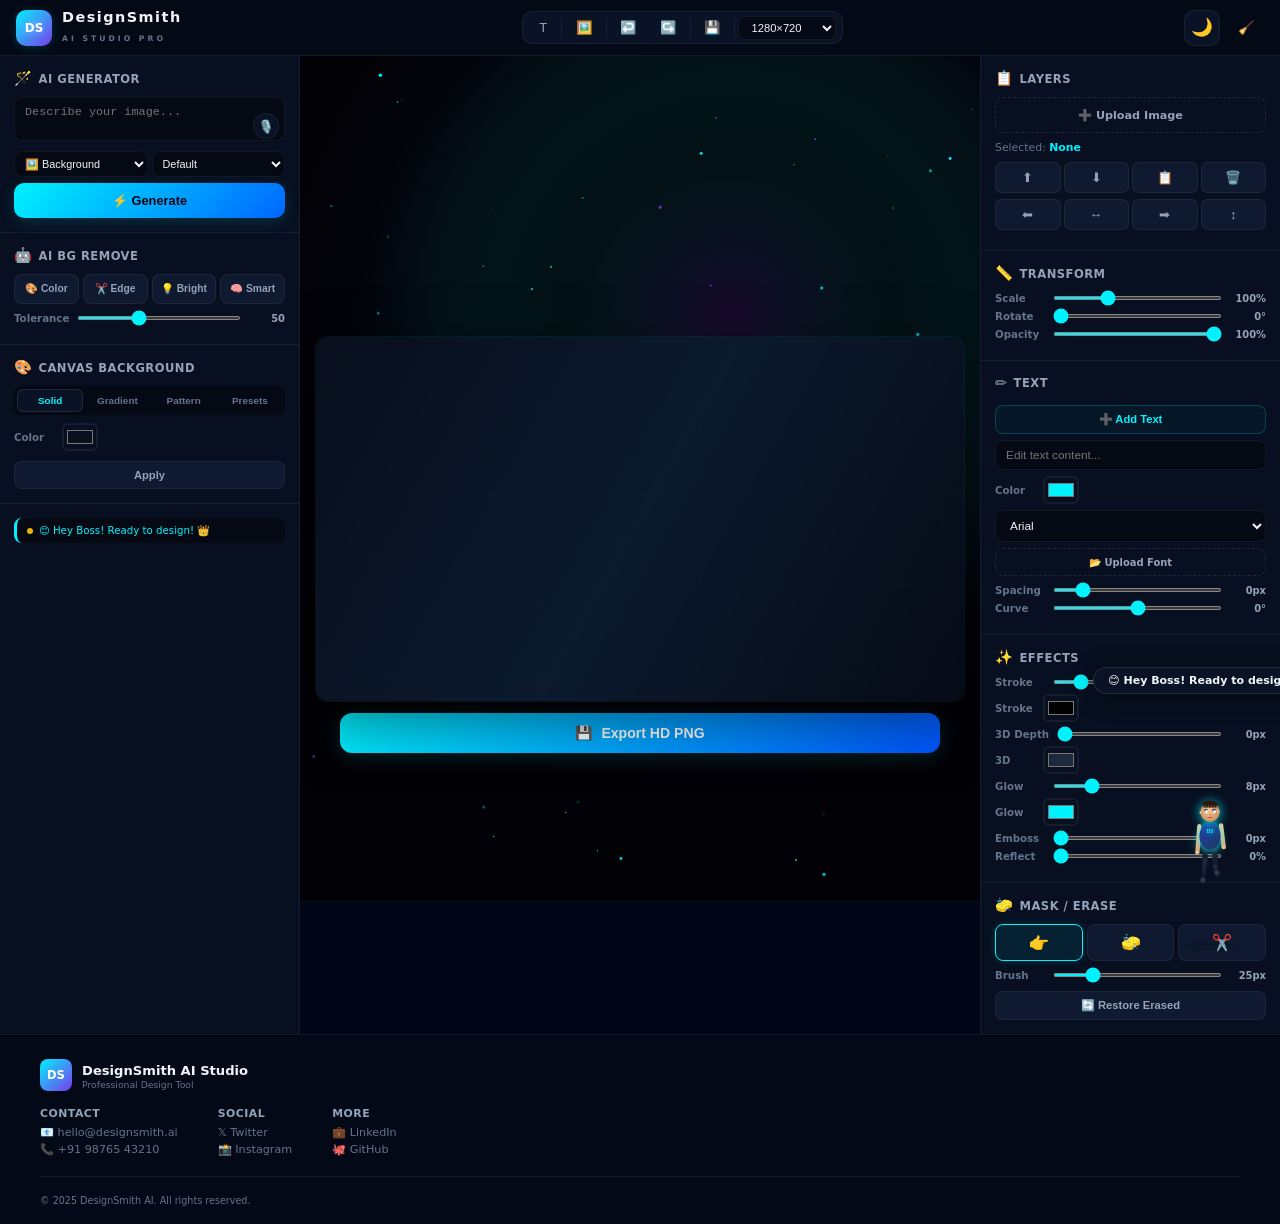
==== my site/index.html @ be04dd9c "update" ====
<!DOCTYPE html>
<html lang="en" data-theme="dark">

<head>
    <meta charset="UTF-8">
    <meta name="viewport" content="width=device-width, initial-scale=1.0">
    <title>DesignSmith AI Studio Pro</title>
    <link rel="stylesheet" href="style.css">
</head>

<body>
    <canvas id="bgCanvas"></canvas>

    <!-- 3D CHARACTER -->
    <div id="charWrap" class="char-wrap">
        <div id="charBubble" class="char-bubble">
            <span id="charIcon">🤖</span>
            <span id="charText">Welcome! 👑</span>
        </div>
        <canvas id="charCanvas" width="220" height="260"></canvas>
    </div>

    <!-- HEADER -->
    <header class="header">
        <div class="header-left">
            <div class="logo">
                <div class="logo-ring"><span>DS</span></div>
                <div class="logo-text">
                    <h1>DesignSmith</h1>
                    <span>AI STUDIO PRO</span>
                </div>
            </div>
        </div>

        <div class="header-center">
            <div class="header-tools">
                <button class="ht-btn" onclick="addText()" title="Add Text"><span>T</span></button>
                <div class="ht-sep"></div>
                <button class="ht-btn" onclick="document.getElementById('quickImgUp').click()"
                    title="Add Image"><span>🖼️</span></button>
                <input type="file" id="quickImgUp" accept="image/*" style="display:none" onchange="addImg(event)">
                <div class="ht-sep"></div>
                <button class="ht-btn" onclick="triggerUndo()" title="Undo (Ctrl+Z)"><span>↩️</span></button>
                <button class="ht-btn" onclick="triggerRedo()" title="Redo"><span>↪️</span></button>
                <div class="ht-sep"></div>
                <button class="ht-btn" onclick="exportHD()" title="Export"><span>💾</span></button>
                <div class="ht-sep"></div>
                <select id="canvasSizeSelect" class="header-select" onchange="headerSizeChange()">
                    <option value="1280x720">1280×720</option>
                    <option value="1080x1080">1080²</option>
                    <option value="720x1280">720×1280</option>
                    <option value="1920x1080">1920×1080</option>
                </select>
            </div>
        </div>

        <div class="header-right">
            <button class="theme-toggle" onclick="toggleTheme()" title="Toggle Theme" id="themeBtn">🌙</button>
            <button class="ht-btn danger" onclick="resetAll()" title="Reset">🧹</button>
        </div>
    </header>

    <!-- MAIN LAYOUT -->
    <div class="app-layout">

        <!-- LEFT PANEL — AI & TOOLS -->
        <aside class="panel panel-left" id="panelLeft">
            <div class="panel-section">
                <h3 class="section-title"><span>🪄</span> AI Generator</h3>
                <div class="ai-prompt-wrap">
                    <textarea id="aiPrompt" rows="2" placeholder="Describe your image..."></textarea>
                    <button class="mic-btn" onclick="doVoice(event)">🎙️</button>
                </div>
                <div class="ai-options">
                    <select id="aiMode">
                        <option value="bg">🖼️ Background</option>
                        <option value="layer">📌 Layer</option>
                    </select>
                    <select id="aiStyle">
                        <option value="">Default</option>
                        <option value=", photorealistic, 8k">📸 Photo</option>
                        <option value=", cinematic lighting">🎬 Cinema</option>
                        <option value=", digital art">🎨 Art</option>
                        <option value=", anime style">🎌 Anime</option>
                        <option value=", 3d render">🧊 3D</option>
                    </select>
                </div>
                <button class="btn-primary" onclick="generateAI()">
                    <span class="btn-shine"></span>⚡ Generate
                </button>
            </div>

            <div class="panel-section">
                <h3 class="section-title"><span>🤖</span> AI BG Remove</h3>
                <div class="tool-pills">
                    <button class="pill" onclick="bgRemove('color')">🎨 Color</button>
                    <button class="pill" onclick="bgRemove('edge')">✂️ Edge</button>
                    <button class="pill" onclick="bgRemove('bright')">💡 Bright</button>
                    <button class="pill" onclick="bgRemove('smart')">🧠 Smart</button>
                </div>
                <div class="slider-row">
                    <label>Tolerance</label>
                    <input type="range" id="sl-tol" min="10" max="120" value="50"
                        oninput="document.getElementById('v-tol').innerText=this.value">
                    <span id="v-tol">50</span>
                </div>
            </div>

            <div class="panel-section">
                <h3 class="section-title"><span>🎨</span> Canvas Background</h3>
                <div class="mini-tabs" id="bgTabBar">
                    <button class="mt active" data-p="bgSolid"
                        onclick="miniTab(this,'bgTabBar','bgPanels')">Solid</button>
                    <button class="mt" data-p="bgGrad" onclick="miniTab(this,'bgTabBar','bgPanels')">Gradient</button>
                    <button class="mt" data-p="bgPat" onclick="miniTab(this,'bgTabBar','bgPanels')">Pattern</button>
                    <button class="mt" data-p="bgPre" onclick="miniTab(this,'bgTabBar','bgPanels')">Presets</button>
                </div>
                <div id="bgPanels">
                    <div class="mp active" id="bgSolid">
                        <div class="color-pick-row"><label>Color</label><input type="color" id="bgSC" value="#0a0f1e">
                        </div>
                        <button class="btn-sm" onclick="setBg('solid')">Apply</button>
                    </div>
                    <div class="mp" id="bgGrad">
                        <div class="color-pick-row"><label>From</label><input type="color" id="bgG1" value="#00f2fe">
                        </div>
                        <div class="color-pick-row"><label>To</label><input type="color" id="bgG2" value="#7928ca">
                        </div>
                        <select id="bgGD">
                            <option value="tb">↓ Vertical</option>
                            <option value="lr">→ Horizontal</option>
                            <option value="diag">↘ Diagonal</option>
                            <option value="rad">◎ Radial</option>
                        </select>
                        <button class="btn-sm" onclick="setBg('grad')">Apply</button>
                    </div>
                    <div class="mp" id="bgPat">
                        <div class="pattern-pills">
                            <button class="ppill" onclick="setBg('pat','dots')">⚫</button>
                            <button class="ppill" onclick="setBg('pat','grid')">⊞</button>
                            <button class="ppill" onclick="setBg('pat','stripe')">≡</button>
                            <button class="ppill" onclick="setBg('pat','check')">⬛</button>
                            <button class="ppill" onclick="setBg('pat','diamond')">◆</button>
                            <button class="ppill" onclick="setBg('pat','zigzag')">〰</button>
                        </div>
                        <div class="color-pick-row"><label>Line</label><input type="color" id="bgPC" value="#00f2fe">
                        </div>
                        <div class="color-pick-row"><label>Base</label><input type="color" id="bgPB" value="#0a0f1e">
                        </div>
                    </div>
                    <div class="mp" id="bgPre">
                        <div class="swatch-grid">
                            <button class="sw" style="background:linear-gradient(135deg,#667eea,#764ba2)"
                                onclick="preBg('#667eea','#764ba2')"></button>
                            <button class="sw" style="background:linear-gradient(135deg,#f093fb,#f5576c)"
                                onclick="preBg('#f093fb','#f5576c')"></button>
                            <button class="sw" style="background:linear-gradient(135deg,#4facfe,#00f2fe)"
                                onclick="preBg('#4facfe','#00f2fe')"></button>
                            <button class="sw" style="background:linear-gradient(135deg,#43e97b,#38f9d7)"
                                onclick="preBg('#43e97b','#38f9d7')"></button>
                            <button class="sw" style="background:linear-gradient(135deg,#fa709a,#fee140)"
                                onclick="preBg('#fa709a','#fee140')"></button>
                            <button class="sw" style="background:linear-gradient(135deg,#a18cd1,#fbc2eb)"
                                onclick="preBg('#a18cd1','#fbc2eb')"></button>
                            <button class="sw" style="background:#000" onclick="preBg('#000','#000')"></button>
                            <button class="sw" style="background:#fff" onclick="preBg('#fff','#fff')"></button>
                            <button class="sw" style="background:linear-gradient(135deg,#0c0c1d,#1a1a3e)"
                                onclick="preBg('#0c0c1d','#1a1a3e')"></button>
                            <button class="sw" style="background:linear-gradient(135deg,#ff0844,#ffb199)"
                                onclick="preBg('#ff0844','#ffb199')"></button>
                        </div>
                        <button class="btn-sm danger" onclick="clearBg()">✕ Reset</button>
                    </div>
                </div>
            </div>

            <div class="panel-section">
                <div class="log-bar">
                    <span class="log-dot"></span>
                    <p id="logTxt">Ready to create...</p>
                </div>
            </div>
        </aside>

        <!-- CANVAS AREA -->
        <main class="canvas-area">
            <div class="canvas-container">
                <div class="canvas-frame" id="cvBox">
                    <canvas id="mainCanvas"></canvas>
                    <div id="loader" class="loader-overlay" style="display:none">
                        <div class="loader-spinner"></div>
                        <p id="ldrMsg">Processing...</p>
                    </div>
                </div>
            </div>
            <div class="canvas-bottom-bar">
                <button class="export-btn" onclick="exportHD()">
                    <span>💾</span> Export HD PNG
                </button>
            </div>
        </main>

        <!-- RIGHT PANEL — PROPERTIES -->
        <aside class="panel panel-right" id="panelRight">
            <div class="panel-section">
                <h3 class="section-title"><span>📋</span> Layers</h3>
                <div class="upload-zone">
                    <input type="file" accept="image/*" onchange="addImg(event)">
                    <span>➕ Upload Image</span>
                </div>
                <div class="selected-info">
                    Selected: <strong id="selLbl">None</strong>
                </div>
                <div class="layer-actions">
                    <button onclick="layerOp('front')" title="Bring Front">⬆</button>
                    <button onclick="layerOp('back')" title="Send Back">⬇</button>
                    <button onclick="layerOp('copy')" title="Duplicate">📋</button>
                    <button class="act-del" onclick="layerOp('del')" title="Delete">🗑️</button>
                </div>
                <div class="align-actions">
                    <button onclick="alignEl('l')" title="Left">⬅</button>
                    <button onclick="alignEl('c')" title="Center H">↔</button>
                    <button onclick="alignEl('r')" title="Right">➡</button>
                    <button onclick="alignEl('m')" title="Center V">↕</button>
                </div>
            </div>

            <div class="panel-section">
                <h3 class="section-title"><span>📏</span> Transform</h3>
                <div class="slider-row"><label>Scale</label><input type="range" id="sl-sc" min="10" max="300"
                        value="100" oninput="setProp('scale',this.value)"><span id="v-sc">100%</span></div>
                <div class="slider-row"><label>Rotate</label><input type="range" id="sl-rt" min="0" max="360" value="0"
                        oninput="setProp('rotate',this.value)"><span id="v-rt">0°</span></div>
                <div class="slider-row"><label>Opacity</label><input type="range" id="sl-op" min="0" max="100"
                        value="100" oninput="setProp('opacity',this.value)"><span id="v-op">100%</span></div>
            </div>

            <div class="panel-section">
                <h3 class="section-title"><span>✏️</span> Text</h3>
                <button class="btn-sm accent" onclick="addText()">➕ Add Text</button>
                <input type="text" id="txtIn" placeholder="Edit text content..." oninput="setTxt(this.value)"
                    class="text-input">
                <div class="color-pick-row"><label>Color</label><input type="color" id="txtCol" value="#00f2fe"
                        onchange="setProp('color',this.value)"></div>
                <select id="fontSel" onchange="setProp('font',this.value)" class="font-select">
                    <option value="Arial">Arial</option>
                    <option value="Impact">Impact</option>
                    <option value="Georgia">Georgia</option>
                    <option value="Verdana">Verdana</option>
                    <option value="Courier New">Courier New</option>
                    <option value="Times New Roman">Times New Roman</option>
                    <option value="Comic Sans MS">Comic Sans MS</option>
                </select>
                <div class="upload-zone small">
                    <input type="file" accept=".ttf,.otf,.woff,.woff2" onchange="upFont(event)">
                    <span>📂 Upload Font</span>
                </div>
                <div class="slider-row"><label>Spacing</label><input type="range" id="sl-sp" min="-5" max="30" value="0"
                        oninput="setProp('charSpacing',this.value)"><span id="v-sp">0px</span></div>
                <div class="slider-row"><label>Curve</label><input type="range" id="sl-cu" min="-180" max="180"
                        value="0" oninput="setProp('curve',this.value)"><span id="v-cu">0°</span></div>
            </div>

            <div class="panel-section">
                <h3 class="section-title"><span>✨</span> Effects</h3>
                <div class="slider-row"><label>Stroke</label><input type="range" id="sl-st" min="0" max="15" value="2"
                        oninput="setProp('stroke',this.value)"><span id="v-st">2px</span></div>
                <div class="color-pick-row"><label>Stroke</label><input type="color" id="stCol" value="#000000"
                        onchange="setProp('strokeColor',this.value)"></div>
                <div class="slider-row"><label>3D Depth</label><input type="range" id="sl-3d" min="0" max="25" value="0"
                        oninput="setProp('threeDDepth',this.value)"><span id="v-3d">0px</span></div>
                <div class="color-pick-row"><label>3D</label><input type="color" id="tdCol" value="#1e293b"
                        onchange="setProp('threeDColor',this.value)"></div>
                <div class="slider-row"><label>Glow</label><input type="range" id="sl-gw" min="0" max="40" value="8"
                        oninput="setProp('glow',this.value)"><span id="v-gw">8px</span></div>
                <div class="color-pick-row"><label>Glow</label><input type="color" id="gwCol" value="#00f2fe"
                        onchange="setProp('glowColor',this.value)"></div>
                <div class="slider-row"><label>Emboss</label><input type="range" id="sl-em" min="0" max="10" value="0"
                        oninput="setProp('emboss',this.value)"><span id="v-em">0px</span></div>
                <div class="slider-row"><label>Reflect</label><input type="range" id="sl-rf" min="0" max="80" value="0"
                        oninput="setProp('reflection',this.value)"><span id="v-rf">0%</span></div>
            </div>

            <div class="panel-section">
                <h3 class="section-title"><span>🧽</span> Mask / Erase</h3>
                <div class="mode-select">
                    <button class="mode-btn active" onclick="setMode('select',this)">👉</button>
                    <button class="mode-btn" onclick="setMode('eraser',this)">🧽</button>
                    <button class="mode-btn" onclick="setMode('mask',this)">✂️</button>
                </div>
                <div class="slider-row"><label>Brush</label><input type="range" id="sl-br" min="5" max="100" value="25"
                        oninput="bSz=+this.value;document.getElementById('v-br').innerText=this.value+'px'"><span
                        id="v-br">25px</span></div>
                <button class="btn-sm" onclick="restMask()">🔄 Restore Erased</button>
            </div>
        </aside>
    </div>

    <!-- FOOTER -->
    <footer class="footer">
        <div class="footer-inner">
            <div class="footer-brand">
                <div class="footer-logo">DS</div>
                <div>
                    <strong>DesignSmith AI Studio</strong>
                    <small>Professional Design Tool</small>
                </div>
            </div>
            <div class="footer-links">
                <div class="footer-col">
                    <h4>Contact</h4>
                    <a href="mailto:hello@designsmith.ai">📧 hello@designsmith.ai</a>
                    <a href="tel:+919876543210">📞 +91 98765 43210</a>
                </div>
                <div class="footer-col">
                    <h4>Social</h4>
                    <a href="#">𝕏 Twitter</a>
                    <a href="#">📸 Instagram</a>
                </div>
                <div class="footer-col">
                    <h4>More</h4>
                    <a href="#">💼 LinkedIn</a>
                    <a href="#">🐙 GitHub</a>
                </div>
            </div>
            <div class="footer-bottom">
                <span>© 2025 DesignSmith AI. All rights reserved.</span>
            </div>
        </div>
    </footer>

    <script src="script.js"></script>
</body>

</html>
---- my site/style.css ----
/* ══════════════════════════════════════
   DESIGNSMITH AI STUDIO PRO — FULL CSS
   DARK/LIGHT THEME + RESPONSIVE
   ══════════════════════════════════════ */

/* ── THEME VARIABLES ── */
[data-theme="dark"] {
    --bg: #020617;
    --surface: #0a1225;
    --surface2: #0f1a30;
    --border: rgba(255, 255, 255, .06);
    --border2: rgba(255, 255, 255, .1);
    --text: #f1f5f9;
    --text2: #94a3b8;
    --text3: #64748b;
    --accent: #00f2fe;
    --accent2: #7c3aed;
    --danger: #f87171;
    --card-shadow: 0 4px 24px rgba(0, 0, 0, .4);
    --input-bg: rgba(0, 0, 0, .4);
    --header-bg: rgba(5, 10, 24, .94);
    --panel-bg: rgba(8, 16, 34, .96);
    --canvas-shadow: 0 0 0 1px rgba(0, 242, 254, .08), 0 20px 60px rgba(0, 0, 0, .5);
    --footer-bg: rgba(5, 10, 24, .97);
    --btn-hover: rgba(0, 242, 254, .08);
    --glow: rgba(0, 242, 254, .15);
}

[data-theme="light"] {
    --bg: #f0f4f8;
    --surface: #ffffff;
    --surface2: #f8fafc;
    --border: rgba(0, 0, 0, .08);
    --border2: rgba(0, 0, 0, .12);
    --text: #0f172a;
    --text2: #475569;
    --text3: #94a3b8;
    --accent: #0284c7;
    --accent2: #7c3aed;
    --danger: #ef4444;
    --card-shadow: 0 2px 12px rgba(0, 0, 0, .08);
    --input-bg: rgba(0, 0, 0, .04);
    --header-bg: rgba(255, 255, 255, .95);
    --panel-bg: rgba(255, 255, 255, .98);
    --canvas-shadow: 0 0 0 1px rgba(0, 0, 0, .06), 0 12px 40px rgba(0, 0, 0, .1);
    --footer-bg: rgba(255, 255, 255, .97);
    --btn-hover: rgba(2, 132, 199, .06);
    --glow: rgba(2, 132, 199, .1);
}

/* ── RESET ── */
*,
*::before,
*::after {
    margin: 0;
    padding: 0;
    box-sizing: border-box;
}

body {
    font-family: 'Segoe UI', system-ui, -apple-system, sans-serif;
    background: var(--bg);
    color: var(--text);
    min-height: 100vh;
    display: flex;
    flex-direction: column;
    overflow-x: hidden;
    transition: background .3s, color .3s;
}

#bgCanvas {
    position: fixed;
    inset: 0;
    width: 100%;
    height: 100%;
    z-index: -1;
    pointer-events: none;
}

[data-theme="light"] #bgCanvas {
    opacity: .15;
}

/* ── CHARACTER ── */
.char-wrap {
    position: fixed;
    z-index: 99999;
    cursor: grab;
    user-select: none;
    touch-action: none;
}

.char-wrap:active {
    cursor: grabbing;
}

#charCanvas {
    display: block;
    pointer-events: none;
    background: transparent;
}

.char-bubble {
    position: absolute;
    bottom: 100%;
    left: 50%;
    transform: translateX(-50%);
    margin-bottom: 6px;
    white-space: nowrap;
    font-size: 11px;
    font-weight: 700;
    color: var(--text);
    pointer-events: none;
    display: flex;
    align-items: center;
    gap: 4px;
    justify-content: center;
    padding: 6px 14px;
    background: var(--surface);
    border-radius: 20px;
    border: 1px solid var(--border2);
    box-shadow: var(--card-shadow);
    backdrop-filter: blur(12px);
}

/* ── HEADER ── */
.header {
    height: 56px;
    background: var(--header-bg);
    backdrop-filter: blur(20px);
    border-bottom: 1px solid var(--border);
    display: flex;
    align-items: center;
    justify-content: space-between;
    padding: 0 16px;
    z-index: 30;
    flex-shrink: 0;
    transition: background .3s;
}

.header-left,
.header-right {
    display: flex;
    align-items: center;
    gap: 8px;
}

.header-center {
    flex: 1;
    display: flex;
    justify-content: center;
}

.logo {
    display: flex;
    align-items: center;
    gap: 10px;
}

.logo-ring {
    width: 36px;
    height: 36px;
    border-radius: 10px;
    background: linear-gradient(135deg, var(--accent), var(--accent2));
    display: flex;
    align-items: center;
    justify-content: center;
    font-size: 12px;
    font-weight: 900;
    color: #fff;
    box-shadow: 0 2px 12px var(--glow);
}

.logo-ring span {
    text-shadow: 0 0 8px rgba(255, 255, 255, .4);
}

.logo-text h1 {
    font-size: .9rem;
    font-weight: 800;
    letter-spacing: 1.5px;
    color: var(--text);
    line-height: 1.1;
}

.logo-text span {
    font-size: .48rem;
    font-weight: 600;
    letter-spacing: 3px;
    color: var(--text3);
    text-transform: uppercase;
}

.header-tools {
    display: flex;
    align-items: center;
    gap: 4px;
    background: var(--surface);
    border: 1px solid var(--border);
    border-radius: 10px;
    padding: 3px 6px;
}

.ht-btn {
    background: transparent;
    border: none;
    color: var(--text2);
    padding: 5px 10px;
    border-radius: 7px;
    cursor: pointer;
    font-size: .82rem;
    transition: all .2s;
    display: flex;
    align-items: center;
}

.ht-btn:hover {
    background: var(--btn-hover);
    color: var(--accent);
}

.ht-btn.danger {
    color: var(--danger);
}

.ht-btn.danger:hover {
    background: rgba(239, 68, 68, .1);
}

.ht-sep {
    width: 1px;
    height: 20px;
    background: var(--border);
}

.header-select {
    background: var(--input-bg);
    border: 1px solid var(--border);
    color: var(--text);
    padding: 4px 8px;
    border-radius: 6px;
    font-size: .7rem;
    outline: none;
    cursor: pointer;
}

.theme-toggle {
    width: 36px;
    height: 36px;
    border-radius: 10px;
    border: 1px solid var(--border);
    background: var(--surface);
    cursor: pointer;
    font-size: 1.1rem;
    display: flex;
    align-items: center;
    justify-content: center;
    transition: all .2s;
}

.theme-toggle:hover {
    border-color: var(--accent);
    box-shadow: 0 0 12px var(--glow);
}

/* ── APP LAYOUT ── */
.app-layout {
    display: flex;
    flex: 1;
    overflow: hidden;
}

/* ── PANELS ── */
.panel {
    width: 300px;
    min-width: 280px;
    background: var(--panel-bg);
    backdrop-filter: blur(16px);
    border-right: 1px solid var(--border);
    display: flex;
    flex-direction: column;
    gap: 0;
    overflow-y: auto;
    overflow-x: hidden;
    transition: background .3s;
}

.panel-right {
    border-right: none;
    border-left: 1px solid var(--border);
}

.panel::-webkit-scrollbar {
    width: 4px;
}

.panel::-webkit-scrollbar-track {
    background: transparent;
}

.panel::-webkit-scrollbar-thumb {
    background: linear-gradient(var(--accent), var(--accent2));
    border-radius: 4px;
}

.panel-section {
    padding: 14px;
    border-bottom: 1px solid var(--border);
}

.panel-section:last-child {
    border-bottom: none;
}

.section-title {
    font-size: .72rem;
    font-weight: 700;
    text-transform: uppercase;
    letter-spacing: .5px;
    color: var(--text2);
    margin-bottom: 10px;
    display: flex;
    align-items: center;
    gap: 6px;
}

.section-title span {
    font-size: .9rem;
}

/* ── INPUTS ── */
select,
input[type="text"],
textarea {
    width: 100%;
    background: var(--input-bg);
    border: 1px solid var(--border);
    color: var(--text);
    padding: 7px 10px;
    border-radius: 8px;
    font-size: .74rem;
    outline: none;
    resize: none;
    transition: border-color .2s;
}

select:focus,
input[type="text"]:focus,
textarea:focus {
    border-color: var(--accent);
    box-shadow: 0 0 0 3px var(--glow);
}

.text-input {
    margin: 6px 0;
}

.font-select {
    margin-bottom: 6px;
}

input[type="color"] {
    width: 36px;
    height: 28px;
    border: 2px solid var(--border);
    border-radius: 6px;
    padding: 1px;
    cursor: pointer;
    background: transparent;
}

input[type="color"]:hover {
    border-color: var(--accent);
}

input[type="range"] {
    flex: 1;
    accent-color: var(--accent);
    height: 4px;
    cursor: pointer;
}

/* ── SLIDER ROW ── */
.slider-row {
    display: flex;
    align-items: center;
    gap: 8px;
    margin-bottom: 6px;
}

.slider-row label {
    font-size: .64rem;
    color: var(--text3);
    min-width: 50px;
    font-weight: 600;
}

.slider-row span {
    font-size: .62rem;
    color: var(--text2);
    min-width: 36px;
    text-align: right;
    font-weight: 600;
}

.color-pick-row {
    display: flex;
    align-items: center;
    gap: 8px;
    margin-bottom: 6px;
}

.color-pick-row label {
    font-size: .64rem;
    color: var(--text3);
    min-width: 40px;
    font-weight: 600;
}

/* ── BUTTONS ── */
.btn-primary {
    width: 100%;
    padding: 10px;
    background: linear-gradient(135deg, var(--accent), #0066ff);
    color: #020617;
    border: none;
    border-radius: 10px;
    font-weight: 800;
    font-size: .8rem;
    cursor: pointer;
    position: relative;
    overflow: hidden;
    transition: all .25s;
    box-shadow: 0 4px 16px var(--glow);
}

.btn-primary:hover {
    transform: translateY(-1px);
    box-shadow: 0 6px 24px var(--glow);
}

.btn-shine {
    position: absolute;
    left: -40px;
    top: 0;
    width: 40px;
    height: 100%;
    background: linear-gradient(90deg, transparent, rgba(255, 255, 255, .25), transparent);
    animation: shine 2.5s infinite;
}

@keyframes shine {
    to {
        left: calc(100% + 40px);
    }
}

.btn-sm {
    width: 100%;
    padding: 7px;
    background: var(--surface2);
    border: 1px solid var(--border);
    color: var(--text2);
    border-radius: 8px;
    font-size: .7rem;
    font-weight: 600;
    cursor: pointer;
    transition: all .2s;
    margin-top: 4px;
}

.btn-sm:hover {
    border-color: var(--accent);
    color: var(--accent);
    background: var(--btn-hover);
}

.btn-sm.accent {
    color: var(--accent);
    border-color: rgba(0, 242, 254, .2);
    background: rgba(0, 242, 254, .04);
}

.btn-sm.danger {
    color: var(--danger);
    border-color: rgba(239, 68, 68, .2);
}

/* ── TOOL PILLS ── */
.tool-pills {
    display: grid;
    grid-template-columns: repeat(4, 1fr);
    gap: 4px;
    margin-bottom: 8px;
}

.pill {
    background: var(--surface2);
    border: 1px solid var(--border);
    color: var(--text2);
    padding: 8px 4px;
    border-radius: 8px;
    cursor: pointer;
    font-size: .64rem;
    font-weight: 600;
    transition: all .2s;
    text-align: center;
}

.pill:hover {
    border-color: var(--accent);
    color: var(--accent);
    background: var(--btn-hover);
    transform: translateY(-1px);
}

/* ── AI PROMPT ── */
.ai-prompt-wrap {
    position: relative;
    margin-bottom: 6px;
}

.mic-btn {
    position: absolute;
    right: 6px;
    bottom: 6px;
    width: 26px;
    height: 26px;
    border-radius: 50%;
    border: 1px solid var(--border);
    background: var(--surface);
    cursor: pointer;
    font-size: .8rem;
    display: flex;
    align-items: center;
    justify-content: center;
    transition: all .2s;
}

.mic-btn:hover {
    border-color: var(--accent);
    background: var(--btn-hover);
}

.ai-options {
    display: flex;
    gap: 4px;
    margin-bottom: 6px;
}

.ai-options select {
    flex: 1;
    font-size: .68rem;
    padding: 5px 6px;
}

/* ── TABS ── */
.mini-tabs {
    display: flex;
    background: var(--input-bg);
    border-radius: 8px;
    padding: 3px;
    gap: 2px;
    margin-bottom: 8px;
}

.mt {
    flex: 1;
    background: transparent;
    border: none;
    color: var(--text3);
    font-size: .62rem;
    padding: 5px 4px;
    border-radius: 6px;
    font-weight: 700;
    cursor: pointer;
    transition: all .2s;
}

.mt:hover {
    color: var(--text2);
}

.mt.active {
    background: var(--surface);
    color: var(--accent);
    border: 1px solid var(--border2);
    box-shadow: 0 1px 4px rgba(0, 0, 0, .1);
}

.mp {
    display: none;
}

.mp.active {
    display: block;
}

/* ── PATTERN / PRESET ── */
.pattern-pills {
    display: grid;
    grid-template-columns: repeat(6, 1fr);
    gap: 3px;
    margin-bottom: 6px;
}

.ppill {
    aspect-ratio: 1;
    background: var(--surface2);
    border: 1px solid var(--border);
    border-radius: 6px;
    cursor: pointer;
    font-size: .8rem;
    color: var(--text2);
    display: flex;
    align-items: center;
    justify-content: center;
    transition: all .2s;
}

.ppill:hover {
    border-color: var(--accent);
    color: var(--accent);
    transform: scale(1.05);
}

.swatch-grid {
    display: grid;
    grid-template-columns: repeat(5, 1fr);
    gap: 4px;
    margin-bottom: 6px;
}

.sw {
    aspect-ratio: 1;
    border: 2px solid var(--border);
    border-radius: 6px;
    cursor: pointer;
    transition: all .2s;
    min-height: 28px;
}

.sw:hover {
    border-color: var(--accent);
    transform: scale(1.08);
    box-shadow: 0 0 8px var(--glow);
}

/* ── UPLOAD ZONE ── */
.upload-zone {
    position: relative;
    width: 100%;
    height: 36px;
    border: 1px dashed var(--border2);
    border-radius: 8px;
    overflow: hidden;
    margin-bottom: 8px;
}

.upload-zone input[type="file"] {
    position: absolute;
    inset: 0;
    opacity: 0;
    cursor: pointer;
    z-index: 2;
}

.upload-zone span {
    width: 100%;
    height: 100%;
    display: flex;
    align-items: center;
    justify-content: center;
    font-size: .7rem;
    font-weight: 600;
    color: var(--text2);
    pointer-events: none;
}

.upload-zone:hover {
    border-color: var(--accent);
    background: var(--btn-hover);
}

.upload-zone.small {
    height: 28px;
}

.upload-zone.small span {
    font-size: .62rem;
}

/* ── LAYER / ALIGN ACTIONS ── */
.selected-info {
    font-size: .68rem;
    color: var(--text3);
    margin-bottom: 8px;
    font-weight: 500;
}

.selected-info strong {
    color: var(--accent);
}

.layer-actions,
.align-actions {
    display: grid;
    grid-template-columns: repeat(4, 1fr);
    gap: 3px;
    margin-bottom: 6px;
}

.layer-actions button,
.align-actions button {
    background: var(--surface2);
    border: 1px solid var(--border);
    color: var(--text2);
    padding: 7px;
    border-radius: 7px;
    cursor: pointer;
    font-size: .8rem;
    transition: all .15s;
}

.layer-actions button:hover,
.align-actions button:hover {
    background: var(--btn-hover);
    border-color: var(--accent);
    color: var(--accent);
}

.act-del {
    color: var(--danger) !important;
}

.act-del:hover {
    background: rgba(239, 68, 68, .1) !important;
    border-color: var(--danger) !important;
}

/* ── MODE SELECT ── */
.mode-select {
    display: flex;
    gap: 4px;
    margin-bottom: 8px;
}

.mode-btn {
    flex: 1;
    background: var(--surface2);
    border: 1px solid var(--border);
    padding: 8px;
    border-radius: 8px;
    cursor: pointer;
    font-size: 1rem;
    transition: all .2s;
    text-align: center;
}

.mode-btn.active {
    border-color: var(--accent);
    background: var(--btn-hover);
    box-shadow: 0 0 8px var(--glow);
}

.mode-btn:hover {
    border-color: var(--accent);
}

/* ── CANVAS ── */
.canvas-area {
    flex: 1;
    display: flex;
    flex-direction: column;
    align-items: center;
    justify-content: center;
    padding: 16px;
    overflow: auto;
    min-width: 0;
}

.canvas-container {
    max-width: 100%;
}

.canvas-frame {
    position: relative;
    border-radius: 12px;
    overflow: hidden;
    box-shadow: var(--canvas-shadow);
    transition: box-shadow .3s;
}

canvas#mainCanvas {
    display: block;
    max-width: 100%;
    max-height: 58vh;
    border-radius: 12px;
}

.canvas-bottom-bar {
    margin-top: 12px;
    width: 100%;
    max-width: 600px;
}

.export-btn {
    width: 100%;
    padding: 12px;
    background: linear-gradient(135deg, var(--accent), #0055ff);
    color: #fff;
    border: none;
    border-radius: 12px;
    font-weight: 800;
    font-size: .88rem;
    cursor: pointer;
    display: flex;
    align-items: center;
    justify-content: center;
    gap: 8px;
    transition: all .25s;
    box-shadow: 0 4px 20px var(--glow);
}

.export-btn:hover {
    transform: translateY(-2px);
    box-shadow: 0 8px 30px var(--glow);
}

/* ── LOADER ── */
.loader-overlay {
    position: absolute;
    inset: 0;
    display: flex;
    flex-direction: column;
    align-items: center;
    justify-content: center;
    gap: 10px;
    background: rgba(2, 6, 23, .95);
    border-radius: 12px;
    z-index: 50;
    backdrop-filter: blur(8px);
}

.loader-overlay p {
    font-size: .74rem;
    color: var(--accent);
    font-weight: 700;
}

.loader-spinner {
    width: 36px;
    height: 36px;
    border: 3px solid var(--border);
    border-top-color: var(--accent);
    border-radius: 50%;
    animation: spin .7s linear infinite;
}

@keyframes spin {
    to {
        transform: rotate(360deg);
    }
}

/* ── LOG ── */
.log-bar {
    display: flex;
    align-items: center;
    gap: 6px;
    background: var(--input-bg);
    padding: 6px 10px;
    border-radius: 8px;
    border-left: 3px solid var(--accent);
}

.log-dot {
    width: 6px;
    height: 6px;
    background: #eab308;
    border-radius: 50%;
    animation: blink 2s infinite;
    flex-shrink: 0;
}

@keyframes blink {

    0%,
    100% {
        opacity: 1;
    }

    50% {
        opacity: .2;
    }
}

.log-bar p {
    font-size: .64rem;
    color: var(--accent);
    white-space: nowrap;
    overflow: hidden;
    text-overflow: ellipsis;
    flex: 1;
    font-weight: 500;
}

/* ── FOOTER ── */
.footer {
    background: var(--footer-bg);
    border-top: 1px solid var(--border);
    padding: 24px 24px 16px;
    flex-shrink: 0;
    z-index: 10;
    backdrop-filter: blur(16px);
    transition: background .3s;
}

.footer-inner {
    max-width: 1200px;
    margin: 0 auto;
}

.footer-brand {
    display: flex;
    align-items: center;
    gap: 10px;
    margin-bottom: 16px;
}

.footer-logo {
    width: 32px;
    height: 32px;
    border-radius: 8px;
    background: linear-gradient(135deg, var(--accent), var(--accent2));
    color: #fff;
    font-size: .72rem;
    font-weight: 900;
    display: flex;
    align-items: center;
    justify-content: center;
}

.footer-brand strong {
    font-size: .82rem;
    color: var(--text);
}

.footer-brand small {
    display: block;
    font-size: .58rem;
    color: var(--text3);
}

.footer-links {
    display: flex;
    gap: 40px;
    margin-bottom: 16px;
    flex-wrap: wrap;
}

.footer-col h4 {
    font-size: .68rem;
    color: var(--text2);
    margin-bottom: 6px;
    text-transform: uppercase;
    letter-spacing: .5px;
}

.footer-col a {
    display: block;
    font-size: .7rem;
    color: var(--text3);
    text-decoration: none;
    margin-bottom: 4px;
    transition: color .2s;
}

.footer-col a:hover {
    color: var(--accent);
}

.footer-bottom {
    border-top: 1px solid var(--border);
    padding-top: 12px;
}

.footer-bottom span {
    font-size: .6rem;
    color: var(--text3);
}

/* ── RESPONSIVE ── */
@media (max-width: 1200px) {
    .panel {
        width: 260px;
        min-width: 240px;
    }
}

@media (max-width: 960px) {
    .app-layout {
        flex-direction: column;
        overflow-y: auto;
    }

    .panel {
        width: 100%;
        min-width: unset;
        border-right: none;
        border-left: none;
        border-bottom: 1px solid var(--border);
    }

    .panel-right {
        border-top: 1px solid var(--border);
    }

    .canvas-area {
        padding: 10px;
    }

    canvas#mainCanvas {
        max-height: 50vw;
    }

    .header-center {
        display: none;
    }

    .logo-text h1 {
        font-size: .78rem;
    }
}

@media (max-width: 600px) {
    .header {
        padding: 0 10px;
        height: 48px;
    }

    .logo-text {
        display: none;
    }

    .panel-section {
        padding: 10px;
    }

    .footer-links {
        gap: 20px;
    }

    .tool-pills {
        grid-template-columns: repeat(2, 1fr);
    }
}

@keyframes pulse {

    0%,
    100% {
        opacity: 1;
        transform: scale(1);
    }

    50% {
        opacity: .6;
        transform: scale(1.15);
    }
}
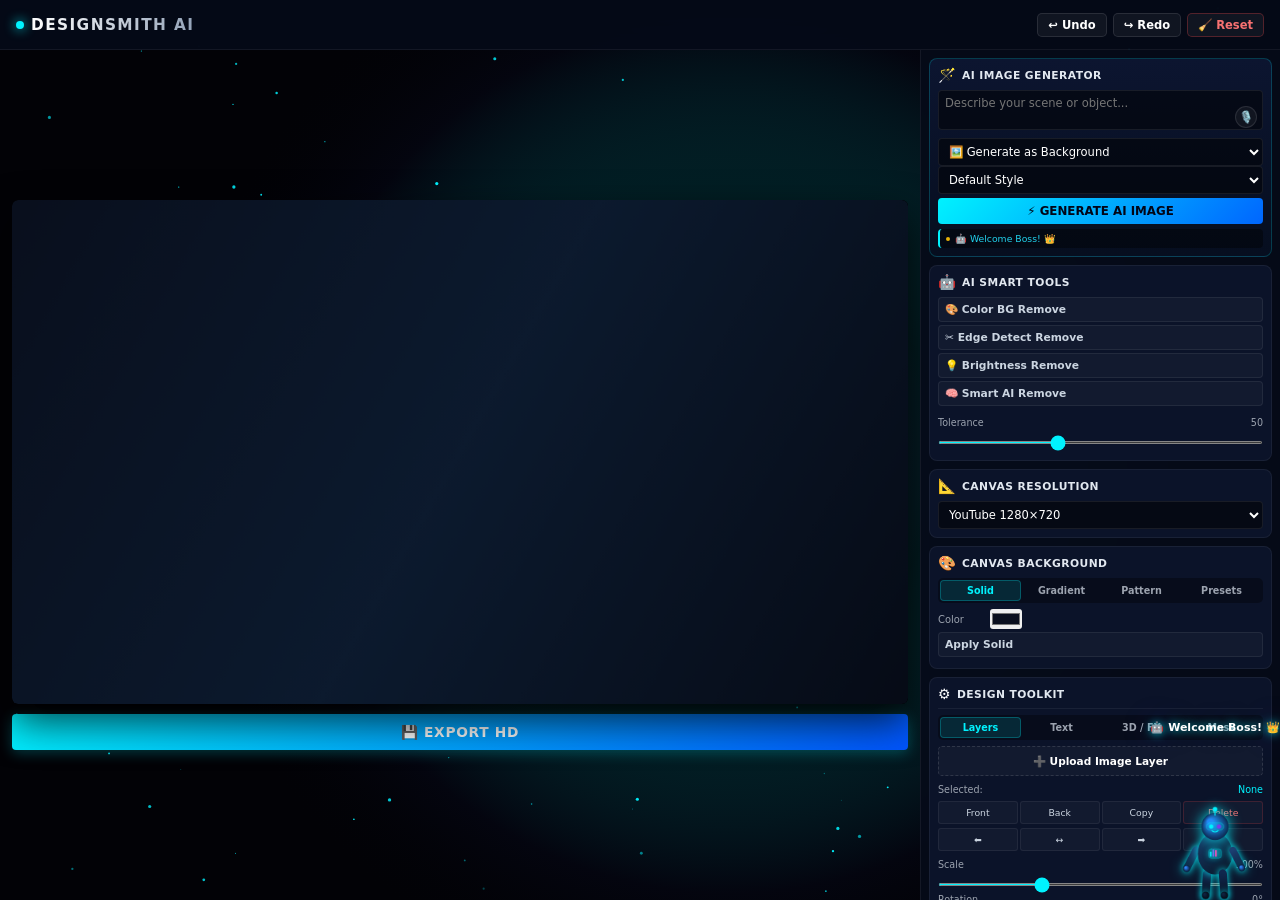
==== commit 164f8f31: "update" ====
--- a/my site/index.html
+++ b/my site/index.html
@@ -1,334 +1,459 @@
 <!DOCTYPE html>
-<html lang="en" data-theme="dark">
+<html lang="en">
 
 <head>
-    <meta charset="UTF-8">
-    <meta name="viewport" content="width=device-width, initial-scale=1.0">
-    <title>DesignSmith AI Studio Pro</title>
-    <link rel="stylesheet" href="style.css">
+    <meta charset="UTF-8" />
+    <meta name="viewport" content="width=device-width, initial-scale=1.0" />
+    <title>DesignSmith AI Studio</title>
+    <link rel="stylesheet" href="style.css" />
 </head>
 
 <body>
     <canvas id="bgCanvas"></canvas>
 
-    <!-- 3D CHARACTER -->
-    <div id="charWrap" class="char-wrap">
-        <div id="charBubble" class="char-bubble">
-            <span id="charIcon">🤖</span>
-            <span id="charText">Welcome! 👑</span>
+    <!-- 360° ALGORITHMIC 3D CHARACTER -->
+    <div id="assistantCharacter" class="assistant-character">
+        <div id="characterBubble" class="character-bubble">
+            <span id="characterMoodIcon">🤖</span>
+            <span id="characterBubbleText">Welcome Boss! 👑</span>
         </div>
-        <canvas id="charCanvas" width="220" height="260"></canvas>
+        <canvas id="characterCanvas" width="240" height="260"></canvas>
     </div>
 
-    <!-- HEADER -->
-    <header class="header">
-        <div class="header-left">
-            <div class="logo">
-                <div class="logo-ring"><span>DS</span></div>
-                <div class="logo-text">
-                    <h1>DesignSmith</h1>
-                    <span>AI STUDIO PRO</span>
-                </div>
-            </div>
+    <header class="main-header">
+        <div class="brand">
+            <span class="logo-dot"></span>
+            <h1>DESIGNSMITH AI</h1>
         </div>
 
-        <div class="header-center">
-            <div class="header-tools">
-                <button class="ht-btn" onclick="addText()" title="Add Text"><span>T</span></button>
-                <div class="ht-sep"></div>
-                <button class="ht-btn" onclick="document.getElementById('quickImgUp').click()"
-                    title="Add Image"><span>🖼️</span></button>
-                <input type="file" id="quickImgUp" accept="image/*" style="display:none" onchange="addImg(event)">
-                <div class="ht-sep"></div>
-                <button class="ht-btn" onclick="triggerUndo()" title="Undo (Ctrl+Z)"><span>↩️</span></button>
-                <button class="ht-btn" onclick="triggerRedo()" title="Redo"><span>↪️</span></button>
-                <div class="ht-sep"></div>
-                <button class="ht-btn" onclick="exportHD()" title="Export"><span>💾</span></button>
-                <div class="ht-sep"></div>
-                <select id="canvasSizeSelect" class="header-select" onchange="headerSizeChange()">
-                    <option value="1280x720">1280×720</option>
-                    <option value="1080x1080">1080²</option>
-                    <option value="720x1280">720×1280</option>
-                    <option value="1920x1080">1920×1080</option>
+        <nav class="header-nav">
+            <button class="action-nav-btn" onclick="triggerUndo()">↩️ Undo</button>
+            <button class="action-nav-btn" onclick="triggerRedo()">↪️ Redo</button>
+            <button class="action-nav-btn reset-btn" onclick="resetStudioWorkspace()">🧹 Reset</button>
+        </nav>
+    </header>
+
+    <div class="workspace">
+        <main class="canvas-viewport">
+            <div class="canvas-wrapper-container">
+                <div class="canvas-wrapper" id="canvasWrapperBox">
+                    <canvas id="mainCanvas"></canvas>
+
+                    <div id="aiLoader" class="loader-matrix" style="display:none;">
+                        <div class="spinner-core"></div>
+                        <p id="loaderMessage">PROCESSING...</p>
+                    </div>
+                </div>
+
+                <div class="mobile-export-zone">
+                    <button class="btn btn-master-download" onclick="exportStudioPNG()">💾 EXPORT HD</button>
+                </div>
+            </div>
+        </main>
+
+        <aside class="control-matrix">
+            <!-- AI GENERATOR -->
+            <div class="control-card premium-card">
+                <div class="card-header">
+                    <span class="card-icon">🪄</span>
+                    <h3>AI Image Generator</h3>
+                </div>
+
+                <div class="prompt-box-container">
+                    <textarea id="aiPrompt" rows="2" placeholder="Describe your scene or object..."></textarea>
+                    <button id="voiceBtn" class="voice-input-btn" onclick="startSpeechToText(event)">🎙️</button>
+                </div>
+
+                <select id="aiGenerateMode">
+                    <option value="background" selected>🖼️ Generate as Background</option>
+                    <option value="layer">📌 Generate as New Layer</option>
                 </select>
-            </div>
-        </div>
-
-        <div class="header-right">
-            <button class="theme-toggle" onclick="toggleTheme()" title="Toggle Theme" id="themeBtn">🌙</button>
-            <button class="ht-btn danger" onclick="resetAll()" title="Reset">🧹</button>
-        </div>
-    </header>
-
-    <!-- MAIN LAYOUT -->
-    <div class="app-layout">
-
-        <!-- LEFT PANEL — AI & TOOLS -->
-        <aside class="panel panel-left" id="panelLeft">
-            <div class="panel-section">
-                <h3 class="section-title"><span>🪄</span> AI Generator</h3>
-                <div class="ai-prompt-wrap">
-                    <textarea id="aiPrompt" rows="2" placeholder="Describe your image..."></textarea>
-                    <button class="mic-btn" onclick="doVoice(event)">🎙️</button>
-                </div>
-                <div class="ai-options">
-                    <select id="aiMode">
-                        <option value="bg">🖼️ Background</option>
-                        <option value="layer">📌 Layer</option>
+
+                <select id="aiStyleSelect">
+                    <option value="">Default Style</option>
+                    <option value=", photorealistic, 8k, ultra hd, realistic lighting, high detail">📸 Photorealistic HD
+                    </option>
+                    <option value=", cinematic, dramatic lighting, movie still, ultra detailed">🎬 Cinematic</option>
+                    <option value=", digital art, concept art, hyper detailed illustration">🎨 Digital Art</option>
+                    <option value=", anime style, manga, sharp lineart, vivid colors">🎌 Anime</option>
+                    <option value=", 3d render, octane render, volumetric lighting">🧊 3D Render</option>
+                    <option value=", watercolor art, soft color wash, artistic brush strokes">💧 Watercolor</option>
+                    <option value=", pixel art, retro game, 16bit style">👾 Pixel Art</option>
+                </select>
+
+                <button class="btn btn-primary-matrix" onclick="generateAiImage()">⚡ GENERATE AI IMAGE</button>
+
+                <div class="log-terminal">
+                    <span class="terminal-dot"></span>
+                    <p id="aiLog">Studio ready. Awaiting commands...</p>
+                </div>
+            </div>
+
+            <!-- AI TOOLS -->
+            <div class="control-card">
+                <div class="card-header">
+                    <span class="card-icon">🤖</span>
+                    <h3>AI Smart Tools</h3>
+                </div>
+
+                <button class="btn small-tool-btn" onclick="executeAutoAiBgRemove('color')">🎨 Color BG Remove</button>
+                <button class="btn small-tool-btn" onclick="executeAutoAiBgRemove('edge')">✂️ Edge Detect
+                    Remove</button>
+                <button class="btn small-tool-btn" onclick="executeAutoAiBgRemove('brightness')">💡 Brightness
+                    Remove</button>
+                <button class="btn small-tool-btn" onclick="executeAutoAiBgRemove('smart')">🧠 Smart AI Remove</button>
+
+                <div class="slider-node-item" style="margin-top:8px;">
+                    <div class="slider-label">Tolerance <span id="v-tolerance">50</span></div>
+                    <input type="range" id="sl-tolerance" min="10" max="120" value="50"
+                        oninput="document.getElementById('v-tolerance').innerText=this.value">
+                </div>
+            </div>
+
+            <!-- RESOLUTION -->
+            <div class="control-card">
+                <div class="card-header">
+                    <span class="card-icon">📐</span>
+                    <h3>Canvas Resolution</h3>
+                </div>
+
+                <select id="dimensionPreset" onchange="handlePresetDimensionChange()">
+                    <option value="1280x720" selected>YouTube 1280×720</option>
+                    <option value="1080x1080">Instagram 1080×1080</option>
+                    <option value="720x1280">Stories 720×1280</option>
+                    <option value="1920x1080">Full HD 1920×1080</option>
+                    <option value="800x600">Standard 800×600</option>
+                    <option value="custom">Custom...</option>
+                </select>
+
+                <div id="customSizeRow" style="display:none; margin-top:6px;">
+                    <div style="display:flex; gap:6px;">
+                        <input type="number" id="customW" value="1280" placeholder="Width" style="flex:1;">
+                        <span style="align-self:center;color:#64748b;">×</span>
+                        <input type="number" id="customH" value="720" placeholder="Height" style="flex:1;">
+                    </div>
+                    <button class="btn small-tool-btn" style="margin-top:6px;" onclick="applyCustomSize()">Apply Custom
+                        Size</button>
+                </div>
+            </div>
+
+            <!-- CANVAS BACKGROUND -->
+            <div class="control-card">
+                <div class="card-header">
+                    <span class="card-icon">🎨</span>
+                    <h3>Canvas Background</h3>
+                </div>
+
+                <div class="bg-mode-tabs">
+                    <button class="bg-tab-btn active" onclick="switchBackgroundTab('solid', this)">Solid</button>
+                    <button class="bg-tab-btn" onclick="switchBackgroundTab('gradient', this)">Gradient</button>
+                    <button class="bg-tab-btn" onclick="switchBackgroundTab('pattern', this)">Pattern</button>
+                    <button class="bg-tab-btn" onclick="switchBackgroundTab('presets', this)">Presets</button>
+                </div>
+
+                <div class="bg-tab-panel active" id="bgPanelSolid">
+                    <div class="color-row">
+                        <span class="mini-label">Color</span>
+                        <input type="color" id="bgSolidColor" value="#0a0f1e">
+                    </div>
+                    <button class="btn small-tool-btn" onclick="applyCanvasBackground('solid')">Apply Solid</button>
+                </div>
+
+                <div class="bg-tab-panel" id="bgPanelGradient">
+                    <div class="color-row">
+                        <span class="mini-label">Color 1</span>
+                        <input type="color" id="bgGradColor1" value="#00f2fe">
+                    </div>
+                    <div class="color-row">
+                        <span class="mini-label">Color 2</span>
+                        <input type="color" id="bgGradColor2" value="#7928ca">
+                    </div>
+                    <select id="bgGradientDirection">
+                        <option value="tb">↓ Top → Bottom</option>
+                        <option value="lr">→ Left → Right</option>
+                        <option value="diag">↘ Diagonal</option>
+                        <option value="rad">◎ Radial</option>
                     </select>
-                    <select id="aiStyle">
-                        <option value="">Default</option>
-                        <option value=", photorealistic, 8k">📸 Photo</option>
-                        <option value=", cinematic lighting">🎬 Cinema</option>
-                        <option value=", digital art">🎨 Art</option>
-                        <option value=", anime style">🎌 Anime</option>
-                        <option value=", 3d render">🧊 3D</option>
+                    <button class="btn small-tool-btn" style="margin-top:6px;"
+                        onclick="applyCanvasBackground('gradient')">Apply Gradient</button>
+                </div>
+
+                <div class="bg-tab-panel" id="bgPanelPattern">
+                    <div class="pattern-grid">
+                        <button class="pattern-btn" onclick="applyCanvasBackground('pattern','dots')">⚫ Dots</button>
+                        <button class="pattern-btn" onclick="applyCanvasBackground('pattern','grid')">⊞ Grid</button>
+                        <button class="pattern-btn" onclick="applyCanvasBackground('pattern','stripe')">≡
+                            Stripes</button>
+                        <button class="pattern-btn" onclick="applyCanvasBackground('pattern','check')">⬛ Check</button>
+                        <button class="pattern-btn" onclick="applyCanvasBackground('pattern','diamond')">◆
+                            Diamond</button>
+                        <button class="pattern-btn" onclick="applyCanvasBackground('pattern','zigzag')">〰
+                            Zigzag</button>
+                    </div>
+
+                    <div class="color-row">
+                        <span class="mini-label">Pattern</span>
+                        <input type="color" id="bgPatternColor" value="#00f2fe">
+                    </div>
+                    <div class="color-row">
+                        <span class="mini-label">Base</span>
+                        <input type="color" id="bgPatternBase" value="#0a0f1e">
+                    </div>
+                </div>
+
+                <div class="bg-tab-panel" id="bgPanelPresets">
+                    <div class="preset-grid">
+                        <button class="preset-swatch" style="background:linear-gradient(135deg,#667eea,#764ba2)"
+                            onclick="applyPresetBackground('#667eea','#764ba2')"></button>
+                        <button class="preset-swatch" style="background:linear-gradient(135deg,#f093fb,#f5576c)"
+                            onclick="applyPresetBackground('#f093fb','#f5576c')"></button>
+                        <button class="preset-swatch" style="background:linear-gradient(135deg,#4facfe,#00f2fe)"
+                            onclick="applyPresetBackground('#4facfe','#00f2fe')"></button>
+                        <button class="preset-swatch" style="background:linear-gradient(135deg,#43e97b,#38f9d7)"
+                            onclick="applyPresetBackground('#43e97b','#38f9d7')"></button>
+                        <button class="preset-swatch" style="background:linear-gradient(135deg,#fa709a,#fee140)"
+                            onclick="applyPresetBackground('#fa709a','#fee140')"></button>
+                        <button class="preset-swatch" style="background:linear-gradient(135deg,#a18cd1,#fbc2eb)"
+                            onclick="applyPresetBackground('#a18cd1','#fbc2eb')"></button>
+                        <button class="preset-swatch" style="background:linear-gradient(135deg,#fccb90,#d57eeb)"
+                            onclick="applyPresetBackground('#fccb90','#d57eeb')"></button>
+                        <button class="preset-swatch" style="background:linear-gradient(135deg,#ff9a9e,#fad0c4)"
+                            onclick="applyPresetBackground('#ff9a9e','#fad0c4')"></button>
+                        <button class="preset-swatch" style="background:#000000"
+                            onclick="applyPresetBackground('#000000','#000000')"></button>
+                        <button class="preset-swatch" style="background:#ffffff"
+                            onclick="applyPresetBackground('#ffffff','#ffffff')"></button>
+                        <button class="preset-swatch" style="background:linear-gradient(135deg,#0c0c1d,#1a1a3e)"
+                            onclick="applyPresetBackground('#0c0c1d','#1a1a3e')"></button>
+                        <button class="preset-swatch" style="background:linear-gradient(135deg,#ff0844,#ffb199)"
+                            onclick="applyPresetBackground('#ff0844','#ffb199')"></button>
+                    </div>
+                    <button class="btn small-tool-btn danger-mini" onclick="clearCanvasBackground()">✕ Reset
+                        Background</button>
+                </div>
+            </div>
+
+            <!-- TOOLKIT -->
+            <div class="control-card">
+                <div class="card-header" style="border-bottom:1px solid rgba(255,255,255,0.06); padding-bottom:6px;">
+                    <span class="card-icon">⚙️</span>
+                    <h3>Design Toolkit</h3>
+                </div>
+
+                <div class="toolkit-tabs-row">
+                    <button class="toolkit-tab-btn active" onclick="switchToolkitTab('layers', this)">Layers</button>
+                    <button class="toolkit-tab-btn" onclick="switchToolkitTab('text', this)">Text</button>
+                    <button class="toolkit-tab-btn" onclick="switchToolkitTab('effects', this)">3D / FX</button>
+                    <button class="toolkit-tab-btn" onclick="switchToolkitTab('mask', this)">Mask</button>
+                </div>
+
+                <!-- LAYERS TAB -->
+                <div class="toolkit-panel active" id="toolkitLayers">
+                    <div class="file-upload-wrapper" style="margin-bottom:8px;">
+                        <input type="file" id="imageUploader" accept="image/*" onchange="addNewImageLayer(event)">
+                        <div class="custom-file-trigger">➕ Upload Image Layer</div>
+                    </div>
+
+                    <div class="slider-label" style="margin-bottom:6px;">
+                        Selected: <span id="selectedLayerLabel" style="color:#00f2fe;">None</span>
+                    </div>
+
+                    <div class="action-grid-buttons">
+                        <button class="tool-action-btn" onclick="executeLayerAction('front')">Front</button>
+                        <button class="tool-action-btn" onclick="executeLayerAction('back')">Back</button>
+                        <button class="tool-action-btn" onclick="executeLayerAction('copy')">Copy</button>
+                        <button class="tool-action-btn delete-action"
+                            onclick="executeLayerAction('delete')">Delete</button>
+                    </div>
+
+                    <div class="action-grid-buttons" style="margin-top:4px;">
+                        <button class="tool-action-btn" onclick="alignElementRelative('left')">⬅</button>
+                        <button class="tool-action-btn" onclick="alignElementRelative('center')">↔</button>
+                        <button class="tool-action-btn" onclick="alignElementRelative('right')">➡</button>
+                        <button class="tool-action-btn" onclick="alignElementRelative('middle')">↕</button>
+                    </div>
+
+                    <div class="slider-node-item" style="margin-top:8px;">
+                        <div class="slider-label">Scale <span id="v-scale">100%</span></div>
+                        <input type="range" id="sl-scale" min="10" max="300" value="100"
+                            oninput="updateSelectedElementProperty('scale', this.value)">
+                    </div>
+
+                    <div class="slider-node-item">
+                        <div class="slider-label">Rotation <span id="v-rotate">0°</span></div>
+                        <input type="range" id="sl-rotate" min="0" max="360" value="0"
+                            oninput="updateSelectedElementProperty('rotate', this.value)">
+                    </div>
+
+                    <div class="slider-node-item">
+                        <div class="slider-label">Opacity <span id="v-opacity">100%</span></div>
+                        <input type="range" id="sl-opacity" min="0" max="100" value="100"
+                            oninput="updateSelectedElementProperty('opacity', this.value)">
+                    </div>
+
+                    <div class="character-control-box">
+                        <div class="slider-label" style="color:#00f2fe; font-weight:700;">🤖 3D Character Controls</div>
+
+                        <div class="slider-node-item">
+                            <div class="slider-label">Rotation Speed <span id="v-char-speed">0.9</span></div>
+                            <input type="range" id="sl-char-speed" min="0" max="4" step="0.1" value="0.9"
+                                oninput="updateCharacterSetting('speed', this.value)">
+                        </div>
+
+                        <div class="slider-node-item">
+                            <div class="slider-label">Character Scale <span id="v-char-scale">100%</span></div>
+                            <input type="range" id="sl-char-scale" min="50" max="180" value="100"
+                                oninput="updateCharacterSetting('scale', this.value)">
+                        </div>
+
+                        <div class="slider-node-item">
+                            <div class="slider-label">Glow / Shadow <span id="v-char-glow">18px</span></div>
+                            <input type="range" id="sl-char-glow" min="0" max="60" value="18"
+                                oninput="updateCharacterSetting('glow', this.value)">
+                        </div>
+                    </div>
+                </div>
+
+                <!-- TEXT TAB -->
+                <div class="toolkit-panel" id="toolkitText">
+                    <button class="btn small-tool-btn special-mini" onclick="addNewTextLayer()">➕ Add New Text</button>
+
+                    <input type="text" id="textInputSync" placeholder="Edit text..."
+                        oninput="updateSelectedTextContent(this.value)">
+
+                    <div class="color-row" style="margin-top:6px;">
+                        <span class="mini-label">Color</span>
+                        <input type="color" id="textColorPicker" value="#00f2fe"
+                            onchange="updateSelectedElementProperty('color', this.value)">
+                    </div>
+
+                    <select id="fontFamilySelect" onchange="updateSelectedElementProperty('font', this.value)">
+                        <option value="Arial">Arial</option>
+                        <option value="Impact">Impact</option>
+                        <option value="Georgia">Georgia</option>
+                        <option value="Verdana">Verdana</option>
+                        <option value="Courier New">Courier New</option>
+                        <option value="Times New Roman">Times New Roman</option>
+                        <option value="Comic Sans MS">Comic Sans MS</option>
                     </select>
-                </div>
-                <button class="btn-primary" onclick="generateAI()">
-                    <span class="btn-shine"></span>⚡ Generate
-                </button>
-            </div>
-
-            <div class="panel-section">
-                <h3 class="section-title"><span>🤖</span> AI BG Remove</h3>
-                <div class="tool-pills">
-                    <button class="pill" onclick="bgRemove('color')">🎨 Color</button>
-                    <button class="pill" onclick="bgRemove('edge')">✂️ Edge</button>
-                    <button class="pill" onclick="bgRemove('bright')">💡 Bright</button>
-                    <button class="pill" onclick="bgRemove('smart')">🧠 Smart</button>
-                </div>
-                <div class="slider-row">
-                    <label>Tolerance</label>
-                    <input type="range" id="sl-tol" min="10" max="120" value="50"
-                        oninput="document.getElementById('v-tol').innerText=this.value">
-                    <span id="v-tol">50</span>
-                </div>
-            </div>
-
-            <div class="panel-section">
-                <h3 class="section-title"><span>🎨</span> Canvas Background</h3>
-                <div class="mini-tabs" id="bgTabBar">
-                    <button class="mt active" data-p="bgSolid"
-                        onclick="miniTab(this,'bgTabBar','bgPanels')">Solid</button>
-                    <button class="mt" data-p="bgGrad" onclick="miniTab(this,'bgTabBar','bgPanels')">Gradient</button>
-                    <button class="mt" data-p="bgPat" onclick="miniTab(this,'bgTabBar','bgPanels')">Pattern</button>
-                    <button class="mt" data-p="bgPre" onclick="miniTab(this,'bgTabBar','bgPanels')">Presets</button>
-                </div>
-                <div id="bgPanels">
-                    <div class="mp active" id="bgSolid">
-                        <div class="color-pick-row"><label>Color</label><input type="color" id="bgSC" value="#0a0f1e">
-                        </div>
-                        <button class="btn-sm" onclick="setBg('solid')">Apply</button>
-                    </div>
-                    <div class="mp" id="bgGrad">
-                        <div class="color-pick-row"><label>From</label><input type="color" id="bgG1" value="#00f2fe">
-                        </div>
-                        <div class="color-pick-row"><label>To</label><input type="color" id="bgG2" value="#7928ca">
-                        </div>
-                        <select id="bgGD">
-                            <option value="tb">↓ Vertical</option>
-                            <option value="lr">→ Horizontal</option>
-                            <option value="diag">↘ Diagonal</option>
-                            <option value="rad">◎ Radial</option>
-                        </select>
-                        <button class="btn-sm" onclick="setBg('grad')">Apply</button>
-                    </div>
-                    <div class="mp" id="bgPat">
-                        <div class="pattern-pills">
-                            <button class="ppill" onclick="setBg('pat','dots')">⚫</button>
-                            <button class="ppill" onclick="setBg('pat','grid')">⊞</button>
-                            <button class="ppill" onclick="setBg('pat','stripe')">≡</button>
-                            <button class="ppill" onclick="setBg('pat','check')">⬛</button>
-                            <button class="ppill" onclick="setBg('pat','diamond')">◆</button>
-                            <button class="ppill" onclick="setBg('pat','zigzag')">〰</button>
-                        </div>
-                        <div class="color-pick-row"><label>Line</label><input type="color" id="bgPC" value="#00f2fe">
-                        </div>
-                        <div class="color-pick-row"><label>Base</label><input type="color" id="bgPB" value="#0a0f1e">
-                        </div>
-                    </div>
-                    <div class="mp" id="bgPre">
-                        <div class="swatch-grid">
-                            <button class="sw" style="background:linear-gradient(135deg,#667eea,#764ba2)"
-                                onclick="preBg('#667eea','#764ba2')"></button>
-                            <button class="sw" style="background:linear-gradient(135deg,#f093fb,#f5576c)"
-                                onclick="preBg('#f093fb','#f5576c')"></button>
-                            <button class="sw" style="background:linear-gradient(135deg,#4facfe,#00f2fe)"
-                                onclick="preBg('#4facfe','#00f2fe')"></button>
-                            <button class="sw" style="background:linear-gradient(135deg,#43e97b,#38f9d7)"
-                                onclick="preBg('#43e97b','#38f9d7')"></button>
-                            <button class="sw" style="background:linear-gradient(135deg,#fa709a,#fee140)"
-                                onclick="preBg('#fa709a','#fee140')"></button>
-                            <button class="sw" style="background:linear-gradient(135deg,#a18cd1,#fbc2eb)"
-                                onclick="preBg('#a18cd1','#fbc2eb')"></button>
-                            <button class="sw" style="background:#000" onclick="preBg('#000','#000')"></button>
-                            <button class="sw" style="background:#fff" onclick="preBg('#fff','#fff')"></button>
-                            <button class="sw" style="background:linear-gradient(135deg,#0c0c1d,#1a1a3e)"
-                                onclick="preBg('#0c0c1d','#1a1a3e')"></button>
-                            <button class="sw" style="background:linear-gradient(135deg,#ff0844,#ffb199)"
-                                onclick="preBg('#ff0844','#ffb199')"></button>
-                        </div>
-                        <button class="btn-sm danger" onclick="clearBg()">✕ Reset</button>
-                    </div>
-                </div>
-            </div>
-
-            <div class="panel-section">
-                <div class="log-bar">
-                    <span class="log-dot"></span>
-                    <p id="logTxt">Ready to create...</p>
-                </div>
-            </div>
-        </aside>
-
-        <!-- CANVAS AREA -->
-        <main class="canvas-area">
-            <div class="canvas-container">
-                <div class="canvas-frame" id="cvBox">
-                    <canvas id="mainCanvas"></canvas>
-                    <div id="loader" class="loader-overlay" style="display:none">
-                        <div class="loader-spinner"></div>
-                        <p id="ldrMsg">Processing...</p>
-                    </div>
-                </div>
-            </div>
-            <div class="canvas-bottom-bar">
-                <button class="export-btn" onclick="exportHD()">
-                    <span>💾</span> Export HD PNG
-                </button>
-            </div>
-        </main>
-
-        <!-- RIGHT PANEL — PROPERTIES -->
-        <aside class="panel panel-right" id="panelRight">
-            <div class="panel-section">
-                <h3 class="section-title"><span>📋</span> Layers</h3>
-                <div class="upload-zone">
-                    <input type="file" accept="image/*" onchange="addImg(event)">
-                    <span>➕ Upload Image</span>
-                </div>
-                <div class="selected-info">
-                    Selected: <strong id="selLbl">None</strong>
-                </div>
-                <div class="layer-actions">
-                    <button onclick="layerOp('front')" title="Bring Front">⬆</button>
-                    <button onclick="layerOp('back')" title="Send Back">⬇</button>
-                    <button onclick="layerOp('copy')" title="Duplicate">📋</button>
-                    <button class="act-del" onclick="layerOp('del')" title="Delete">🗑️</button>
-                </div>
-                <div class="align-actions">
-                    <button onclick="alignEl('l')" title="Left">⬅</button>
-                    <button onclick="alignEl('c')" title="Center H">↔</button>
-                    <button onclick="alignEl('r')" title="Right">➡</button>
-                    <button onclick="alignEl('m')" title="Center V">↕</button>
-                </div>
-            </div>
-
-            <div class="panel-section">
-                <h3 class="section-title"><span>📏</span> Transform</h3>
-                <div class="slider-row"><label>Scale</label><input type="range" id="sl-sc" min="10" max="300"
-                        value="100" oninput="setProp('scale',this.value)"><span id="v-sc">100%</span></div>
-                <div class="slider-row"><label>Rotate</label><input type="range" id="sl-rt" min="0" max="360" value="0"
-                        oninput="setProp('rotate',this.value)"><span id="v-rt">0°</span></div>
-                <div class="slider-row"><label>Opacity</label><input type="range" id="sl-op" min="0" max="100"
-                        value="100" oninput="setProp('opacity',this.value)"><span id="v-op">100%</span></div>
-            </div>
-
-            <div class="panel-section">
-                <h3 class="section-title"><span>✏️</span> Text</h3>
-                <button class="btn-sm accent" onclick="addText()">➕ Add Text</button>
-                <input type="text" id="txtIn" placeholder="Edit text content..." oninput="setTxt(this.value)"
-                    class="text-input">
-                <div class="color-pick-row"><label>Color</label><input type="color" id="txtCol" value="#00f2fe"
-                        onchange="setProp('color',this.value)"></div>
-                <select id="fontSel" onchange="setProp('font',this.value)" class="font-select">
-                    <option value="Arial">Arial</option>
-                    <option value="Impact">Impact</option>
-                    <option value="Georgia">Georgia</option>
-                    <option value="Verdana">Verdana</option>
-                    <option value="Courier New">Courier New</option>
-                    <option value="Times New Roman">Times New Roman</option>
-                    <option value="Comic Sans MS">Comic Sans MS</option>
-                </select>
-                <div class="upload-zone small">
-                    <input type="file" accept=".ttf,.otf,.woff,.woff2" onchange="upFont(event)">
-                    <span>📂 Upload Font</span>
-                </div>
-                <div class="slider-row"><label>Spacing</label><input type="range" id="sl-sp" min="-5" max="30" value="0"
-                        oninput="setProp('charSpacing',this.value)"><span id="v-sp">0px</span></div>
-                <div class="slider-row"><label>Curve</label><input type="range" id="sl-cu" min="-180" max="180"
-                        value="0" oninput="setProp('curve',this.value)"><span id="v-cu">0°</span></div>
-            </div>
-
-            <div class="panel-section">
-                <h3 class="section-title"><span>✨</span> Effects</h3>
-                <div class="slider-row"><label>Stroke</label><input type="range" id="sl-st" min="0" max="15" value="2"
-                        oninput="setProp('stroke',this.value)"><span id="v-st">2px</span></div>
-                <div class="color-pick-row"><label>Stroke</label><input type="color" id="stCol" value="#000000"
-                        onchange="setProp('strokeColor',this.value)"></div>
-                <div class="slider-row"><label>3D Depth</label><input type="range" id="sl-3d" min="0" max="25" value="0"
-                        oninput="setProp('threeDDepth',this.value)"><span id="v-3d">0px</span></div>
-                <div class="color-pick-row"><label>3D</label><input type="color" id="tdCol" value="#1e293b"
-                        onchange="setProp('threeDColor',this.value)"></div>
-                <div class="slider-row"><label>Glow</label><input type="range" id="sl-gw" min="0" max="40" value="8"
-                        oninput="setProp('glow',this.value)"><span id="v-gw">8px</span></div>
-                <div class="color-pick-row"><label>Glow</label><input type="color" id="gwCol" value="#00f2fe"
-                        onchange="setProp('glowColor',this.value)"></div>
-                <div class="slider-row"><label>Emboss</label><input type="range" id="sl-em" min="0" max="10" value="0"
-                        oninput="setProp('emboss',this.value)"><span id="v-em">0px</span></div>
-                <div class="slider-row"><label>Reflect</label><input type="range" id="sl-rf" min="0" max="80" value="0"
-                        oninput="setProp('reflection',this.value)"><span id="v-rf">0%</span></div>
-            </div>
-
-            <div class="panel-section">
-                <h3 class="section-title"><span>🧽</span> Mask / Erase</h3>
-                <div class="mode-select">
-                    <button class="mode-btn active" onclick="setMode('select',this)">👉</button>
-                    <button class="mode-btn" onclick="setMode('eraser',this)">🧽</button>
-                    <button class="mode-btn" onclick="setMode('mask',this)">✂️</button>
-                </div>
-                <div class="slider-row"><label>Brush</label><input type="range" id="sl-br" min="5" max="100" value="25"
-                        oninput="bSz=+this.value;document.getElementById('v-br').innerText=this.value+'px'"><span
-                        id="v-br">25px</span></div>
-                <button class="btn-sm" onclick="restMask()">🔄 Restore Erased</button>
+
+                    <div class="file-upload-wrapper" style="margin-top:6px; height:28px;">
+                        <input type="file" id="fontUploader" accept=".ttf,.otf,.woff,.woff2"
+                            onchange="uploadFontFile(event)">
+                        <div class="custom-file-trigger" style="font-size:10px;">📂 Upload Font</div>
+                    </div>
+
+                    <div class="slider-node-item" style="margin-top:6px;">
+                        <div class="slider-label">Spacing <span id="v-charspacing">0px</span></div>
+                        <input type="range" id="sl-charspacing" min="-5" max="30" value="0"
+                            oninput="updateSelectedElementProperty('charSpacing', this.value)">
+                    </div>
+
+                    <div class="slider-node-item">
+                        <div class="slider-label">Curve <span id="v-curve">0°</span></div>
+                        <input type="range" id="sl-curve" min="-180" max="180" value="0"
+                            oninput="updateSelectedElementProperty('curve', this.value)">
+                    </div>
+
+                    <div class="file-upload-wrapper" style="margin-top:6px; height:28px;">
+                        <input type="file" id="textureUploader" accept="image/*"
+                            onchange="applyTextureToSelectedText(event)">
+                        <div class="custom-file-trigger" style="font-size:10px;">🖼️ Texture Fill</div>
+                    </div>
+
+                    <button class="btn small-tool-btn danger-mini" style="margin-top:4px;"
+                        onclick="removeTextureFromSelectedText()">✕ Remove Texture</button>
+                </div>
+
+                <!-- EFFECTS TAB -->
+                <div class="toolkit-panel" id="toolkitEffects">
+                    <div class="slider-node-item">
+                        <div class="slider-label">Stroke <span id="v-stroke">2px</span></div>
+                        <input type="range" id="sl-stroke" min="0" max="15" value="2"
+                            oninput="updateSelectedElementProperty('stroke', this.value)">
+                    </div>
+
+                    <div class="color-row">
+                        <span class="mini-label">Stroke</span>
+                        <input type="color" id="strokeColorPicker" value="#000000"
+                            onchange="updateSelectedElementProperty('strokeColor', this.value)">
+                    </div>
+
+                    <div class="slider-node-item">
+                        <div class="slider-label">Inner Shadow <span id="v-innershadow">0px</span></div>
+                        <input type="range" id="sl-innershadow" min="0" max="20" value="0"
+                            oninput="updateSelectedElementProperty('innerShadow', this.value)">
+                    </div>
+
+                    <div class="slider-node-item">
+                        <div class="slider-label">Emboss <span id="v-emboss">0px</span></div>
+                        <input type="range" id="sl-emboss" min="0" max="10" value="0"
+                            oninput="updateSelectedElementProperty('emboss', this.value)">
+                    </div>
+
+                    <div class="slider-node-item">
+                        <div class="slider-label">3D Depth <span id="v-3dtext">0px</span></div>
+                        <input type="range" id="sl-3dtext" min="0" max="25" value="0"
+                            oninput="updateSelectedElementProperty('threeDDepth', this.value)">
+                    </div>
+
+                    <div class="slider-node-item">
+                        <div class="slider-label">3D Tilt <span id="v-3drotate">0°</span></div>
+                        <input type="range" id="sl-3drotate" min="-45" max="45" value="0"
+                            oninput="updateSelectedElementProperty('threeDRotate', this.value)">
+                    </div>
+
+                    <div class="color-row">
+                        <span class="mini-label">3D Color</span>
+                        <input type="color" id="threeDColorPicker" value="#1e293b"
+                            onchange="updateSelectedElementProperty('threeDColor', this.value)">
+                    </div>
+
+                    <div class="slider-node-item">
+                        <div class="slider-label">3D Shadow <span id="v-3dshadow">0px</span></div>
+                        <input type="range" id="sl-3dshadow" min="0" max="30" value="0"
+                            oninput="updateSelectedElementProperty('threeDShadow', this.value)">
+                    </div>
+
+                    <div class="slider-node-item">
+                        <div class="slider-label">Reflect <span id="v-reflection">0%</span></div>
+                        <input type="range" id="sl-reflection" min="0" max="80" value="0"
+                            oninput="updateSelectedElementProperty('reflection', this.value)">
+                    </div>
+
+                    <div class="slider-node-item">
+                        <div class="slider-label">Glow <span id="v-glow">8px</span></div>
+                        <input type="range" id="sl-glow" min="0" max="40" value="8"
+                            oninput="updateSelectedElementProperty('glow', this.value)">
+                    </div>
+
+                    <div class="color-row">
+                        <span class="mini-label">Glow</span>
+                        <input type="color" id="glowColorPicker" value="#00f2fe"
+                            onchange="updateSelectedElementProperty('glowColor', this.value)">
+                    </div>
+                </div>
+
+                <!-- MASK TAB -->
+                <div class="toolkit-panel" id="toolkitMask">
+                    <select id="canvasModeSelect" onchange="switchCanvasMode(this.value)">
+                        <option value="select" selected>👉 Select</option>
+                        <option value="eraser">🧽 Eraser</option>
+                        <option value="mask">✂️ Mask</option>
+                    </select>
+
+                    <div class="slider-node-item" style="margin-top:6px;">
+                        <div class="slider-label">Brush <span id="v-brush">25px</span></div>
+                        <input type="range" id="sl-brush" min="5" max="100" value="25"
+                            oninput="updateBrushSize(this.value)">
+                    </div>
+
+                    <button class="btn small-tool-btn" onclick="restoreSelectedMask()">🔄 Restore Mask</button>
+                </div>
             </div>
         </aside>
     </div>
 
-    <!-- FOOTER -->
-    <footer class="footer">
-        <div class="footer-inner">
-            <div class="footer-brand">
-                <div class="footer-logo">DS</div>
-                <div>
-                    <strong>DesignSmith AI Studio</strong>
-                    <small>Professional Design Tool</small>
-                </div>
-            </div>
-            <div class="footer-links">
-                <div class="footer-col">
-                    <h4>Contact</h4>
-                    <a href="mailto:hello@designsmith.ai">📧 hello@designsmith.ai</a>
-                    <a href="tel:+919876543210">📞 +91 98765 43210</a>
-                </div>
-                <div class="footer-col">
-                    <h4>Social</h4>
-                    <a href="#">𝕏 Twitter</a>
-                    <a href="#">📸 Instagram</a>
-                </div>
-                <div class="footer-col">
-                    <h4>More</h4>
-                    <a href="#">💼 LinkedIn</a>
-                    <a href="#">🐙 GitHub</a>
-                </div>
-            </div>
-            <div class="footer-bottom">
-                <span>© 2025 DesignSmith AI. All rights reserved.</span>
-            </div>
-        </div>
-    </footer>
-
     <script src="script.js"></script>
 </body>
 
--- a/my site/style.css
+++ b/my site/style.css
@@ -1,71 +1,29 @@
-/* ══════════════════════════════════════
-   DESIGNSMITH AI STUDIO PRO — FULL CSS
-   DARK/LIGHT THEME + RESPONSIVE
-   ══════════════════════════════════════ */
-
-/* ── THEME VARIABLES ── */
-[data-theme="dark"] {
+:root {
     --bg: #020617;
-    --surface: #0a1225;
-    --surface2: #0f1a30;
-    --border: rgba(255, 255, 255, .06);
-    --border2: rgba(255, 255, 255, .1);
-    --text: #f1f5f9;
-    --text2: #94a3b8;
-    --text3: #64748b;
-    --accent: #00f2fe;
-    --accent2: #7c3aed;
-    --danger: #f87171;
-    --card-shadow: 0 4px 24px rgba(0, 0, 0, .4);
-    --input-bg: rgba(0, 0, 0, .4);
-    --header-bg: rgba(5, 10, 24, .94);
-    --panel-bg: rgba(8, 16, 34, .96);
-    --canvas-shadow: 0 0 0 1px rgba(0, 242, 254, .08), 0 20px 60px rgba(0, 0, 0, .5);
-    --footer-bg: rgba(5, 10, 24, .97);
-    --btn-hover: rgba(0, 242, 254, .08);
-    --glow: rgba(0, 242, 254, .15);
-}
-
-[data-theme="light"] {
-    --bg: #f0f4f8;
-    --surface: #ffffff;
-    --surface2: #f8fafc;
-    --border: rgba(0, 0, 0, .08);
-    --border2: rgba(0, 0, 0, .12);
-    --text: #0f172a;
-    --text2: #475569;
-    --text3: #94a3b8;
-    --accent: #0284c7;
-    --accent2: #7c3aed;
-    --danger: #ef4444;
-    --card-shadow: 0 2px 12px rgba(0, 0, 0, .08);
-    --input-bg: rgba(0, 0, 0, .04);
-    --header-bg: rgba(255, 255, 255, .95);
-    --panel-bg: rgba(255, 255, 255, .98);
-    --canvas-shadow: 0 0 0 1px rgba(0, 0, 0, .06), 0 12px 40px rgba(0, 0, 0, .1);
-    --footer-bg: rgba(255, 255, 255, .97);
-    --btn-hover: rgba(2, 132, 199, .06);
-    --glow: rgba(2, 132, 199, .1);
-}
-
-/* ── RESET ── */
+    --card: #0b1329;
+    --border: rgba(255, 255, 255, 0.06);
+    --cyan: #00f2fe;
+    --text: #f9fafb;
+    --muted: #9ca3af;
+    --sidebar-width: 360px;
+}
+
 *,
 *::before,
 *::after {
+    box-sizing: border-box;
     margin: 0;
     padding: 0;
-    box-sizing: border-box;
+    font-family: system-ui, -apple-system, sans-serif;
 }
 
 body {
-    font-family: 'Segoe UI', system-ui, -apple-system, sans-serif;
     background: var(--bg);
     color: var(--text);
-    min-height: 100vh;
+    height: 100vh;
+    overflow: hidden;
     display: flex;
     flex-direction: column;
-    overflow-x: hidden;
-    transition: background .3s, color .3s;
 }
 
 #bgCanvas {
@@ -77,12 +35,8 @@
     pointer-events: none;
 }
 
-[data-theme="light"] #bgCanvas {
-    opacity: .15;
-}
-
-/* ── CHARACTER ── */
-.char-wrap {
+/* 3D Character */
+.assistant-character {
     position: fixed;
     z-index: 99999;
     cursor: grab;
@@ -90,17 +44,21 @@
     touch-action: none;
 }
 
-.char-wrap:active {
+.assistant-character:active {
     cursor: grabbing;
 }
 
-#charCanvas {
+#characterCanvas {
+    width: 190px;
+    height: auto;
     display: block;
     pointer-events: none;
     background: transparent;
-}
-
-.char-bubble {
+    border: none;
+    outline: none;
+}
+
+.character-bubble {
     position: absolute;
     bottom: 100%;
     left: 50%;
@@ -109,778 +67,339 @@
     white-space: nowrap;
     font-size: 11px;
     font-weight: 700;
-    color: var(--text);
+    color: #fff;
     pointer-events: none;
     display: flex;
     align-items: center;
     gap: 4px;
     justify-content: center;
-    padding: 6px 14px;
-    background: var(--surface);
-    border-radius: 20px;
-    border: 1px solid var(--border2);
-    box-shadow: var(--card-shadow);
-    backdrop-filter: blur(12px);
-}
-
-/* ── HEADER ── */
-.header {
-    height: 56px;
-    background: var(--header-bg);
-    backdrop-filter: blur(20px);
-    border-bottom: 1px solid var(--border);
+    text-shadow: 0 0 10px rgba(0, 242, 254, .8), 0 0 30px rgba(121, 40, 202, .35);
+}
+
+/* Header */
+.main-header {
+    height: 50px;
+    background: rgba(5, 10, 24, .94);
+    backdrop-filter: blur(14px);
     display: flex;
     align-items: center;
     justify-content: space-between;
     padding: 0 16px;
-    z-index: 30;
+    border-bottom: 1px solid var(--border);
+    z-index: 20;
     flex-shrink: 0;
-    transition: background .3s;
-}
-
-.header-left,
-.header-right {
-    display: flex;
-    align-items: center;
+}
+
+.brand {
+    display: flex;
+    align-items: center;
+    gap: 7px;
+}
+
+.logo-dot {
+    width: 8px;
+    height: 8px;
+    background: var(--cyan);
+    border-radius: 50%;
+    box-shadow: 0 0 12px var(--cyan);
+    animation: pulse-dot 2.5s infinite;
+}
+
+@keyframes pulse-dot {
+
+    0%,
+    100% {
+        box-shadow: 0 0 8px var(--cyan);
+    }
+
+    50% {
+        box-shadow: 0 0 22px var(--cyan);
+    }
+}
+
+.brand h1 {
+    font-size: .96rem;
+    font-weight: 800;
+    letter-spacing: 1.4px;
+    background: linear-gradient(90deg, #fff, #94a3b8);
+    -webkit-background-clip: text;
+    -webkit-text-fill-color: transparent;
+}
+
+.header-nav {
+    display: flex;
+    gap: 6px;
+}
+
+.action-nav-btn {
+    background: rgba(255, 255, 255, .05);
+    border: 1px solid rgba(255, 255, 255, .1);
+    color: #fff;
+    padding: 4px 10px;
+    border-radius: 5px;
+    font-size: .72rem;
+    cursor: pointer;
+    font-weight: 700;
+    transition: all .2s;
+}
+
+.action-nav-btn:hover {
+    background: rgba(0, 242, 254, .15);
+    border-color: var(--cyan);
+    color: var(--cyan);
+}
+
+.reset-btn {
+    color: #f87171;
+    border-color: rgba(239, 68, 68, .3);
+}
+
+.reset-btn:hover {
+    background: #ef4444;
+    color: #000;
+}
+
+/* Layout */
+.workspace {
+    display: flex;
+    flex: 1;
+    height: calc(100vh - 50px);
+    overflow: hidden;
+}
+
+.canvas-viewport {
+    flex: 1;
+    display: flex;
+    justify-content: center;
+    align-items: center;
+    padding: 12px;
+    overflow: auto;
+}
+
+.canvas-wrapper-container {
+    display: flex;
+    flex-direction: column;
+    align-items: center;
+    gap: 10px;
+    max-width: 100%;
+}
+
+.canvas-wrapper {
+    position: relative;
+    background: #000;
+    border-radius: 6px;
+    overflow: hidden;
+    box-shadow: 0 18px 40px rgba(0, 0, 0, .72);
+}
+
+#mainCanvas {
+    display: block;
+    max-width: 100%;
+    max-height: 63vh;
+    border-radius: 6px;
+}
+
+.mobile-export-zone {
+    width: 100%;
+}
+
+.btn-master-download {
+    background: linear-gradient(135deg, #00f2fe, #0055ff);
+    color: #fff;
+    border: none;
+    width: 100%;
+    border-radius: 6px;
+    padding: 10px;
+    font-weight: 800;
+    letter-spacing: .7px;
+    cursor: pointer;
+    font-size: .86rem;
+    box-shadow: 0 3px 14px rgba(0, 242, 254, .25);
+    transition: all .2s;
+}
+
+.btn-master-download:hover {
+    transform: translateY(-1px);
+    filter: brightness(1.1);
+}
+
+/* Sidebar */
+.control-matrix {
+    width: var(--sidebar-width);
+    min-width: var(--sidebar-width);
+    background: rgba(6, 11, 25, .94);
+    backdrop-filter: blur(16px);
+    border-left: 1px solid var(--border);
+    display: flex;
+    flex-direction: column;
     gap: 8px;
-}
-
-.header-center {
-    flex: 1;
-    display: flex;
-    justify-content: center;
-}
-
-.logo {
-    display: flex;
-    align-items: center;
-    gap: 10px;
-}
-
-.logo-ring {
-    width: 36px;
-    height: 36px;
-    border-radius: 10px;
-    background: linear-gradient(135deg, var(--accent), var(--accent2));
-    display: flex;
-    align-items: center;
-    justify-content: center;
-    font-size: 12px;
-    font-weight: 900;
-    color: #fff;
-    box-shadow: 0 2px 12px var(--glow);
-}
-
-.logo-ring span {
-    text-shadow: 0 0 8px rgba(255, 255, 255, .4);
-}
-
-.logo-text h1 {
-    font-size: .9rem;
-    font-weight: 800;
-    letter-spacing: 1.5px;
-    color: var(--text);
-    line-height: 1.1;
-}
-
-.logo-text span {
-    font-size: .48rem;
-    font-weight: 600;
-    letter-spacing: 3px;
-    color: var(--text3);
-    text-transform: uppercase;
-}
-
-.header-tools {
-    display: flex;
-    align-items: center;
-    gap: 4px;
-    background: var(--surface);
-    border: 1px solid var(--border);
-    border-radius: 10px;
-    padding: 3px 6px;
-}
-
-.ht-btn {
-    background: transparent;
-    border: none;
-    color: var(--text2);
-    padding: 5px 10px;
-    border-radius: 7px;
-    cursor: pointer;
-    font-size: .82rem;
-    transition: all .2s;
-    display: flex;
-    align-items: center;
-}
-
-.ht-btn:hover {
-    background: var(--btn-hover);
-    color: var(--accent);
-}
-
-.ht-btn.danger {
-    color: var(--danger);
-}
-
-.ht-btn.danger:hover {
-    background: rgba(239, 68, 68, .1);
-}
-
-.ht-sep {
-    width: 1px;
-    height: 20px;
-    background: var(--border);
-}
-
-.header-select {
-    background: var(--input-bg);
-    border: 1px solid var(--border);
-    color: var(--text);
-    padding: 4px 8px;
-    border-radius: 6px;
-    font-size: .7rem;
-    outline: none;
-    cursor: pointer;
-}
-
-.theme-toggle {
-    width: 36px;
-    height: 36px;
-    border-radius: 10px;
-    border: 1px solid var(--border);
-    background: var(--surface);
-    cursor: pointer;
-    font-size: 1.1rem;
-    display: flex;
-    align-items: center;
-    justify-content: center;
-    transition: all .2s;
-}
-
-.theme-toggle:hover {
-    border-color: var(--accent);
-    box-shadow: 0 0 12px var(--glow);
-}
-
-/* ── APP LAYOUT ── */
-.app-layout {
-    display: flex;
-    flex: 1;
-    overflow: hidden;
-}
-
-/* ── PANELS ── */
-.panel {
-    width: 300px;
-    min-width: 280px;
-    background: var(--panel-bg);
-    backdrop-filter: blur(16px);
-    border-right: 1px solid var(--border);
-    display: flex;
-    flex-direction: column;
-    gap: 0;
+    padding: 8px;
     overflow-y: auto;
     overflow-x: hidden;
-    transition: background .3s;
-}
-
-.panel-right {
-    border-right: none;
-    border-left: 1px solid var(--border);
-}
-
-.panel::-webkit-scrollbar {
+}
+
+.control-matrix::-webkit-scrollbar {
     width: 4px;
 }
 
-.panel::-webkit-scrollbar-track {
-    background: transparent;
-}
-
-.panel::-webkit-scrollbar-thumb {
-    background: linear-gradient(var(--accent), var(--accent2));
+.control-matrix::-webkit-scrollbar-thumb {
+    background: rgba(0, 242, 254, .2);
     border-radius: 4px;
 }
 
-.panel-section {
-    padding: 14px;
-    border-bottom: 1px solid var(--border);
-}
-
-.panel-section:last-child {
-    border-bottom: none;
-}
-
-.section-title {
-    font-size: .72rem;
-    font-weight: 700;
+/* Cards */
+.control-card {
+    background: var(--card);
+    border: 1px solid var(--border);
+    border-radius: 8px;
+    padding: 8px;
+    flex-shrink: 0;
+}
+
+.premium-card {
+    border-color: rgba(0, 242, 254, .2);
+    background: linear-gradient(180deg, #0c1530, #060e1f);
+}
+
+.card-header {
+    display: flex;
+    align-items: center;
+    gap: 6px;
+    margin-bottom: 6px;
+}
+
+.card-icon {
+    font-size: .9rem;
+}
+
+.card-header h3 {
+    font-size: .67rem;
+    font-weight: 800;
     text-transform: uppercase;
-    letter-spacing: .5px;
-    color: var(--text2);
-    margin-bottom: 10px;
-    display: flex;
-    align-items: center;
-    gap: 6px;
-}
-
-.section-title span {
-    font-size: .9rem;
-}
-
-/* ── INPUTS ── */
+    letter-spacing: .45px;
+    color: #e2e8f0;
+}
+
+/* Inputs & Buttons */
 select,
 input[type="text"],
+input[type="number"],
 textarea {
     width: 100%;
-    background: var(--input-bg);
-    border: 1px solid var(--border);
-    color: var(--text);
-    padding: 7px 10px;
-    border-radius: 8px;
-    font-size: .74rem;
+    background: rgba(0, 0, 0, .5);
+    border: 1px solid rgba(255, 255, 255, .08);
+    color: #fff;
+    font-size: .72rem;
+    padding: 5px 6px;
+    border-radius: 4px;
     outline: none;
     resize: none;
-    transition: border-color .2s;
 }
 
 select:focus,
-input[type="text"]:focus,
+input:focus,
 textarea:focus {
-    border-color: var(--accent);
-    box-shadow: 0 0 0 3px var(--glow);
-}
-
-.text-input {
-    margin: 6px 0;
-}
-
-.font-select {
-    margin-bottom: 6px;
-}
-
-input[type="color"] {
-    width: 36px;
-    height: 28px;
-    border: 2px solid var(--border);
-    border-radius: 6px;
-    padding: 1px;
-    cursor: pointer;
-    background: transparent;
-}
-
-input[type="color"]:hover {
-    border-color: var(--accent);
-}
-
-input[type="range"] {
-    flex: 1;
-    accent-color: var(--accent);
-    height: 4px;
-    cursor: pointer;
-}
-
-/* ── SLIDER ROW ── */
-.slider-row {
-    display: flex;
-    align-items: center;
-    gap: 8px;
-    margin-bottom: 6px;
-}
-
-.slider-row label {
-    font-size: .64rem;
-    color: var(--text3);
-    min-width: 50px;
-    font-weight: 600;
-}
-
-.slider-row span {
+    border-color: var(--cyan);
+}
+
+.btn {
+    border: none;
+    border-radius: 4px;
+    font-weight: 700;
+    cursor: pointer;
+    transition: all .15s;
+}
+
+.btn-primary-matrix {
+    width: 100%;
+    padding: 6px;
+    font-size: .74rem;
+    margin-top: 4px;
+    background: linear-gradient(135deg, var(--cyan), #0066ff);
+    color: #020617;
+}
+
+.small-tool-btn {
+    width: 100%;
+    text-align: left;
+    padding: 5px 6px;
+    font-size: .67rem;
+    background: rgba(255, 255, 255, .03);
+    border: 1px solid rgba(255, 255, 255, .07);
+    color: #cbd5e1;
+    margin-bottom: 3px;
+}
+
+.small-tool-btn:hover {
+    background: rgba(0, 242, 254, .08);
+    border-color: var(--cyan);
+    color: var(--cyan);
+}
+
+.special-mini {
+    color: var(--cyan);
+    border-color: rgba(0, 242, 254, .2);
+    background: rgba(0, 242, 254, .05);
+}
+
+.danger-mini {
+    color: #f87171;
+    border-color: rgba(239, 68, 68, .25);
+    background: rgba(239, 68, 68, .08);
+}
+
+.mini-label {
     font-size: .62rem;
-    color: var(--text2);
-    min-width: 36px;
-    text-align: right;
-    font-weight: 600;
-}
-
-.color-pick-row {
-    display: flex;
-    align-items: center;
-    gap: 8px;
-    margin-bottom: 6px;
-}
-
-.color-pick-row label {
-    font-size: .64rem;
-    color: var(--text3);
-    min-width: 40px;
-    font-weight: 600;
-}
-
-/* ── BUTTONS ── */
-.btn-primary {
-    width: 100%;
-    padding: 10px;
-    background: linear-gradient(135deg, var(--accent), #0066ff);
-    color: #020617;
-    border: none;
-    border-radius: 10px;
-    font-weight: 800;
-    font-size: .8rem;
-    cursor: pointer;
+    color: var(--muted);
+    min-width: 46px;
+}
+
+/* Prompt */
+.prompt-box-container {
     position: relative;
-    overflow: hidden;
-    transition: all .25s;
-    box-shadow: 0 4px 16px var(--glow);
-}
-
-.btn-primary:hover {
-    transform: translateY(-1px);
-    box-shadow: 0 6px 24px var(--glow);
-}
-
-.btn-shine {
-    position: absolute;
-    left: -40px;
-    top: 0;
-    width: 40px;
-    height: 100%;
-    background: linear-gradient(90deg, transparent, rgba(255, 255, 255, .25), transparent);
-    animation: shine 2.5s infinite;
-}
-
-@keyframes shine {
-    to {
-        left: calc(100% + 40px);
-    }
-}
-
-.btn-sm {
-    width: 100%;
-    padding: 7px;
-    background: var(--surface2);
-    border: 1px solid var(--border);
-    color: var(--text2);
-    border-radius: 8px;
-    font-size: .7rem;
-    font-weight: 600;
-    cursor: pointer;
-    transition: all .2s;
-    margin-top: 4px;
-}
-
-.btn-sm:hover {
-    border-color: var(--accent);
-    color: var(--accent);
-    background: var(--btn-hover);
-}
-
-.btn-sm.accent {
-    color: var(--accent);
-    border-color: rgba(0, 242, 254, .2);
-    background: rgba(0, 242, 254, .04);
-}
-
-.btn-sm.danger {
-    color: var(--danger);
-    border-color: rgba(239, 68, 68, .2);
-}
-
-/* ── TOOL PILLS ── */
-.tool-pills {
-    display: grid;
-    grid-template-columns: repeat(4, 1fr);
-    gap: 4px;
-    margin-bottom: 8px;
-}
-
-.pill {
-    background: var(--surface2);
-    border: 1px solid var(--border);
-    color: var(--text2);
-    padding: 8px 4px;
-    border-radius: 8px;
-    cursor: pointer;
-    font-size: .64rem;
-    font-weight: 600;
-    transition: all .2s;
-    text-align: center;
-}
-
-.pill:hover {
-    border-color: var(--accent);
-    color: var(--accent);
-    background: var(--btn-hover);
-    transform: translateY(-1px);
-}
-
-/* ── AI PROMPT ── */
-.ai-prompt-wrap {
-    position: relative;
-    margin-bottom: 6px;
-}
-
-.mic-btn {
+    margin-bottom: 4px;
+}
+
+.voice-input-btn {
     position: absolute;
     right: 6px;
     bottom: 6px;
-    width: 26px;
-    height: 26px;
+    width: 22px;
+    height: 22px;
     border-radius: 50%;
-    border: 1px solid var(--border);
-    background: var(--surface);
-    cursor: pointer;
-    font-size: .8rem;
+    border: 1px solid rgba(255, 255, 255, .1);
+    background: rgba(255, 255, 255, .05);
+    color: #fff;
     display: flex;
     align-items: center;
     justify-content: center;
-    transition: all .2s;
-}
-
-.mic-btn:hover {
-    border-color: var(--accent);
-    background: var(--btn-hover);
-}
-
-.ai-options {
-    display: flex;
-    gap: 4px;
-    margin-bottom: 6px;
-}
-
-.ai-options select {
-    flex: 1;
-    font-size: .68rem;
-    padding: 5px 6px;
-}
-
-/* ── TABS ── */
-.mini-tabs {
-    display: flex;
-    background: var(--input-bg);
-    border-radius: 8px;
-    padding: 3px;
-    gap: 2px;
-    margin-bottom: 8px;
-}
-
-.mt {
-    flex: 1;
-    background: transparent;
-    border: none;
-    color: var(--text3);
-    font-size: .62rem;
-    padding: 5px 4px;
-    border-radius: 6px;
-    font-weight: 700;
-    cursor: pointer;
-    transition: all .2s;
-}
-
-.mt:hover {
-    color: var(--text2);
-}
-
-.mt.active {
-    background: var(--surface);
-    color: var(--accent);
-    border: 1px solid var(--border2);
-    box-shadow: 0 1px 4px rgba(0, 0, 0, .1);
-}
-
-.mp {
-    display: none;
-}
-
-.mp.active {
-    display: block;
-}
-
-/* ── PATTERN / PRESET ── */
-.pattern-pills {
-    display: grid;
-    grid-template-columns: repeat(6, 1fr);
-    gap: 3px;
-    margin-bottom: 6px;
-}
-
-.ppill {
-    aspect-ratio: 1;
-    background: var(--surface2);
-    border: 1px solid var(--border);
-    border-radius: 6px;
-    cursor: pointer;
-    font-size: .8rem;
-    color: var(--text2);
-    display: flex;
-    align-items: center;
-    justify-content: center;
-    transition: all .2s;
-}
-
-.ppill:hover {
-    border-color: var(--accent);
-    color: var(--accent);
-    transform: scale(1.05);
-}
-
-.swatch-grid {
-    display: grid;
-    grid-template-columns: repeat(5, 1fr);
-    gap: 4px;
-    margin-bottom: 6px;
-}
-
-.sw {
-    aspect-ratio: 1;
-    border: 2px solid var(--border);
-    border-radius: 6px;
-    cursor: pointer;
-    transition: all .2s;
-    min-height: 28px;
-}
-
-.sw:hover {
-    border-color: var(--accent);
-    transform: scale(1.08);
-    box-shadow: 0 0 8px var(--glow);
-}
-
-/* ── UPLOAD ZONE ── */
-.upload-zone {
-    position: relative;
-    width: 100%;
-    height: 36px;
-    border: 1px dashed var(--border2);
-    border-radius: 8px;
-    overflow: hidden;
-    margin-bottom: 8px;
-}
-
-.upload-zone input[type="file"] {
-    position: absolute;
-    inset: 0;
-    opacity: 0;
-    cursor: pointer;
-    z-index: 2;
-}
-
-.upload-zone span {
-    width: 100%;
-    height: 100%;
-    display: flex;
-    align-items: center;
-    justify-content: center;
-    font-size: .7rem;
-    font-weight: 600;
-    color: var(--text2);
-    pointer-events: none;
-}
-
-.upload-zone:hover {
-    border-color: var(--accent);
-    background: var(--btn-hover);
-}
-
-.upload-zone.small {
-    height: 28px;
-}
-
-.upload-zone.small span {
-    font-size: .62rem;
-}
-
-/* ── LAYER / ALIGN ACTIONS ── */
-.selected-info {
-    font-size: .68rem;
-    color: var(--text3);
-    margin-bottom: 8px;
-    font-weight: 500;
-}
-
-.selected-info strong {
-    color: var(--accent);
-}
-
-.layer-actions,
-.align-actions {
-    display: grid;
-    grid-template-columns: repeat(4, 1fr);
-    gap: 3px;
-    margin-bottom: 6px;
-}
-
-.layer-actions button,
-.align-actions button {
-    background: var(--surface2);
-    border: 1px solid var(--border);
-    color: var(--text2);
-    padding: 7px;
-    border-radius: 7px;
-    cursor: pointer;
-    font-size: .8rem;
-    transition: all .15s;
-}
-
-.layer-actions button:hover,
-.align-actions button:hover {
-    background: var(--btn-hover);
-    border-color: var(--accent);
-    color: var(--accent);
-}
-
-.act-del {
-    color: var(--danger) !important;
-}
-
-.act-del:hover {
-    background: rgba(239, 68, 68, .1) !important;
-    border-color: var(--danger) !important;
-}
-
-/* ── MODE SELECT ── */
-.mode-select {
-    display: flex;
-    gap: 4px;
-    margin-bottom: 8px;
-}
-
-.mode-btn {
-    flex: 1;
-    background: var(--surface2);
-    border: 1px solid var(--border);
-    padding: 8px;
-    border-radius: 8px;
-    cursor: pointer;
-    font-size: 1rem;
-    transition: all .2s;
-    text-align: center;
-}
-
-.mode-btn.active {
-    border-color: var(--accent);
-    background: var(--btn-hover);
-    box-shadow: 0 0 8px var(--glow);
-}
-
-.mode-btn:hover {
-    border-color: var(--accent);
-}
-
-/* ── CANVAS ── */
-.canvas-area {
-    flex: 1;
-    display: flex;
-    flex-direction: column;
-    align-items: center;
-    justify-content: center;
-    padding: 16px;
-    overflow: auto;
-    min-width: 0;
-}
-
-.canvas-container {
-    max-width: 100%;
-}
-
-.canvas-frame {
-    position: relative;
-    border-radius: 12px;
-    overflow: hidden;
-    box-shadow: var(--canvas-shadow);
-    transition: box-shadow .3s;
-}
-
-canvas#mainCanvas {
-    display: block;
-    max-width: 100%;
-    max-height: 58vh;
-    border-radius: 12px;
-}
-
-.canvas-bottom-bar {
-    margin-top: 12px;
-    width: 100%;
-    max-width: 600px;
-}
-
-.export-btn {
-    width: 100%;
-    padding: 12px;
-    background: linear-gradient(135deg, var(--accent), #0055ff);
-    color: #fff;
-    border: none;
-    border-radius: 12px;
-    font-weight: 800;
-    font-size: .88rem;
-    cursor: pointer;
-    display: flex;
-    align-items: center;
-    justify-content: center;
-    gap: 8px;
-    transition: all .25s;
-    box-shadow: 0 4px 20px var(--glow);
-}
-
-.export-btn:hover {
-    transform: translateY(-2px);
-    box-shadow: 0 8px 30px var(--glow);
-}
-
-/* ── LOADER ── */
-.loader-overlay {
-    position: absolute;
-    inset: 0;
-    display: flex;
-    flex-direction: column;
-    align-items: center;
-    justify-content: center;
-    gap: 10px;
-    background: rgba(2, 6, 23, .95);
-    border-radius: 12px;
-    z-index: 50;
-    backdrop-filter: blur(8px);
-}
-
-.loader-overlay p {
-    font-size: .74rem;
-    color: var(--accent);
-    font-weight: 700;
-}
-
-.loader-spinner {
-    width: 36px;
-    height: 36px;
-    border: 3px solid var(--border);
-    border-top-color: var(--accent);
-    border-radius: 50%;
-    animation: spin .7s linear infinite;
-}
-
-@keyframes spin {
-    to {
-        transform: rotate(360deg);
-    }
-}
-
-/* ── LOG ── */
-.log-bar {
-    display: flex;
-    align-items: center;
-    gap: 6px;
-    background: var(--input-bg);
-    padding: 6px 10px;
-    border-radius: 8px;
-    border-left: 3px solid var(--accent);
-}
-
-.log-dot {
-    width: 6px;
-    height: 6px;
+    cursor: pointer;
+    font-size: .72rem;
+}
+
+.voice-input-btn:hover {
+    background: rgba(0, 242, 254, .15);
+    border-color: var(--cyan);
+}
+
+/* Log */
+.log-terminal {
+    display: flex;
+    align-items: center;
+    gap: 5px;
+    background: rgba(0, 0, 0, .42);
+    padding: 4px 6px;
+    border-radius: 4px;
+    margin-top: 5px;
+    border-left: 2px solid var(--cyan);
+}
+
+.terminal-dot {
+    width: 4px;
+    height: 4px;
     background: #eab308;
     border-radius: 50%;
     animation: blink 2s infinite;
-    flex-shrink: 0;
 }
 
 @keyframes blink {
@@ -895,164 +414,247 @@
     }
 }
 
-.log-bar p {
-    font-size: .64rem;
-    color: var(--accent);
+.log-terminal p {
+    font-size: .58rem;
+    color: #22d3ee;
     white-space: nowrap;
     overflow: hidden;
     text-overflow: ellipsis;
     flex: 1;
-    font-weight: 500;
-}
-
-/* ── FOOTER ── */
-.footer {
-    background: var(--footer-bg);
-    border-top: 1px solid var(--border);
-    padding: 24px 24px 16px;
-    flex-shrink: 0;
-    z-index: 10;
-    backdrop-filter: blur(16px);
-    transition: background .3s;
-}
-
-.footer-inner {
-    max-width: 1200px;
-    margin: 0 auto;
-}
-
-.footer-brand {
-    display: flex;
-    align-items: center;
-    gap: 10px;
-    margin-bottom: 16px;
-}
-
-.footer-logo {
+}
+
+/* Sliders */
+.slider-node-item {
+    margin-bottom: 4px;
+}
+
+.slider-label {
+    display: flex;
+    justify-content: space-between;
+    font-size: .6rem;
+    color: var(--muted);
+    margin-bottom: 1px;
+}
+
+input[type="range"] {
+    width: 100%;
+    accent-color: var(--cyan);
+    height: 3px;
+    cursor: pointer;
+}
+
+/* Tabs */
+.bg-mode-tabs,
+.toolkit-tabs-row {
+    display: flex;
+    background: rgba(0, 0, 0, .35);
+    border-radius: 5px;
+    padding: 2px;
+    gap: 1px;
+    margin-bottom: 6px;
+}
+
+.bg-tab-btn,
+.toolkit-tab-btn {
+    flex: 1;
+    background: transparent;
+    border: none;
+    border-radius: 4px;
+    color: var(--muted);
+    font-size: .6rem;
+    padding: 4px 1px;
+    font-weight: 700;
+    cursor: pointer;
+    transition: all .2s;
+    white-space: nowrap;
+}
+
+.bg-tab-btn:hover,
+.toolkit-tab-btn:hover {
+    color: #e2e8f0;
+}
+
+.bg-tab-btn.active,
+.toolkit-tab-btn.active {
+    background: rgba(0, 242, 254, .12);
+    color: var(--cyan);
+    border: 1px solid rgba(0, 242, 254, .25);
+}
+
+.bg-tab-panel,
+.toolkit-panel {
+    display: none;
+}
+
+.bg-tab-panel.active,
+.toolkit-panel.active {
+    display: block;
+}
+
+/* File Upload */
+.file-upload-wrapper {
+    position: relative;
+    width: 100%;
+    height: 30px;
+    overflow: hidden;
+    border-radius: 4px;
+}
+
+.file-upload-wrapper input[type="file"] {
+    position: absolute;
+    inset: 0;
+    opacity: 0;
+    cursor: pointer;
+    z-index: 2;
+}
+
+.custom-file-trigger {
+    width: 100%;
+    height: 100%;
+    background: rgba(255, 255, 255, .03);
+    border: 1px dashed rgba(255, 255, 255, .12);
+    border-radius: 4px;
+    color: #fff;
+    display: flex;
+    align-items: center;
+    justify-content: center;
+    font-size: .66rem;
+    font-weight: 700;
+    pointer-events: none;
+}
+
+/* Action buttons */
+.action-grid-buttons {
+    display: grid;
+    grid-template-columns: repeat(4, 1fr);
+    gap: 2px;
+}
+
+.tool-action-btn {
+    background: rgba(255, 255, 255, .03);
+    border: 1px solid rgba(255, 255, 255, .06);
+    color: #cbd5e1;
+    font-size: .58rem;
+    padding: 5px 1px;
+    border-radius: 3px;
+    cursor: pointer;
+    transition: all .15s;
+}
+
+.tool-action-btn:hover {
+    background: rgba(255, 255, 255, .08);
+    color: #fff;
+}
+
+.delete-action {
+    color: #f87171;
+    border-color: rgba(239, 68, 68, .2);
+}
+
+.delete-action:hover {
+    background: #ef4444;
+    color: #000;
+}
+
+/* Character control box */
+.character-control-box {
+    margin-top: 6px;
+    border-top: 1px solid rgba(255, 255, 255, .05);
+    padding-top: 6px;
+}
+
+/* Background UI */
+.color-row {
+    display: flex;
+    align-items: center;
+    gap: 6px;
+    margin-bottom: 3px;
+}
+
+input[type="color"] {
     width: 32px;
-    height: 32px;
-    border-radius: 8px;
-    background: linear-gradient(135deg, var(--accent), var(--accent2));
-    color: #fff;
-    font-size: .72rem;
-    font-weight: 900;
-    display: flex;
+    height: 20px;
+    border: none;
+    border-radius: 3px;
+    padding: 0;
+    cursor: pointer;
+}
+
+.pattern-grid {
+    display: grid;
+    grid-template-columns: repeat(3, 1fr);
+    gap: 2px;
+    margin-bottom: 4px;
+}
+
+.pattern-btn {
+    background: rgba(255, 255, 255, .03);
+    border: 1px solid rgba(255, 255, 255, .06);
+    color: #cbd5e1;
+    font-size: .62rem;
+    padding: 5px 2px;
+    border-radius: 3px;
+    cursor: pointer;
+    transition: all .15s;
+}
+
+.pattern-btn:hover {
+    background: rgba(0, 242, 254, .1);
+    color: var(--cyan);
+}
+
+.preset-grid {
+    display: grid;
+    grid-template-columns: repeat(6, 1fr);
+    gap: 3px;
+    margin-bottom: 4px;
+}
+
+.preset-swatch {
+    aspect-ratio: 1;
+    border: 2px solid rgba(255, 255, 255, .08);
+    border-radius: 3px;
+    cursor: pointer;
+    transition: all .2s;
+    min-height: 22px;
+}
+
+.preset-swatch:hover {
+    border-color: var(--cyan);
+    transform: scale(1.08);
+}
+
+/* Loader */
+.loader-matrix {
+    position: absolute;
+    inset: 0;
+    display: flex;
+    flex-direction: column;
     align-items: center;
     justify-content: center;
-}
-
-.footer-brand strong {
-    font-size: .82rem;
-    color: var(--text);
-}
-
-.footer-brand small {
-    display: block;
-    font-size: .58rem;
-    color: var(--text3);
-}
-
-.footer-links {
-    display: flex;
-    gap: 40px;
-    margin-bottom: 16px;
-    flex-wrap: wrap;
-}
-
-.footer-col h4 {
-    font-size: .68rem;
-    color: var(--text2);
-    margin-bottom: 6px;
-    text-transform: uppercase;
-    letter-spacing: .5px;
-}
-
-.footer-col a {
-    display: block;
-    font-size: .7rem;
-    color: var(--text3);
-    text-decoration: none;
-    margin-bottom: 4px;
-    transition: color .2s;
-}
-
-.footer-col a:hover {
-    color: var(--accent);
-}
-
-.footer-bottom {
-    border-top: 1px solid var(--border);
-    padding-top: 12px;
-}
-
-.footer-bottom span {
-    font-size: .6rem;
-    color: var(--text3);
-}
-
-/* ── RESPONSIVE ── */
-@media (max-width: 1200px) {
-    .panel {
-        width: 260px;
-        min-width: 240px;
-    }
-}
-
-@media (max-width: 960px) {
-    .app-layout {
-        flex-direction: column;
-        overflow-y: auto;
-    }
-
-    .panel {
-        width: 100%;
-        min-width: unset;
-        border-right: none;
-        border-left: none;
-        border-bottom: 1px solid var(--border);
-    }
-
-    .panel-right {
-        border-top: 1px solid var(--border);
-    }
-
-    .canvas-area {
-        padding: 10px;
-    }
-
-    canvas#mainCanvas {
-        max-height: 50vw;
-    }
-
-    .header-center {
-        display: none;
-    }
-
-    .logo-text h1 {
-        font-size: .78rem;
-    }
-}
-
-@media (max-width: 600px) {
-    .header {
-        padding: 0 10px;
-        height: 48px;
-    }
-
-    .logo-text {
-        display: none;
-    }
-
-    .panel-section {
-        padding: 10px;
-    }
-
-    .footer-links {
-        gap: 20px;
-    }
-
-    .tool-pills {
-        grid-template-columns: repeat(2, 1fr);
+    gap: 7px;
+    background: rgba(2, 6, 23, .97);
+    z-index: 30;
+}
+
+.loader-matrix p {
+    color: var(--cyan);
+    font-size: .66rem;
+    font-weight: 700;
+}
+
+.spinner-core {
+    width: 28px;
+    height: 28px;
+    border: 3px solid rgba(0, 242, 254, .1);
+    border-top: 3px solid var(--cyan);
+    border-radius: 50%;
+    animation: spin .7s linear infinite;
+}
+
+@keyframes spin {
+    to {
+        transform: rotate(360deg);
     }
 }
 
@@ -1068,4 +670,60 @@
         opacity: .6;
         transform: scale(1.15);
     }
+}
+
+/* Responsive */
+@media (max-width: 900px) {
+    :root {
+        --sidebar-width: 300px;
+    }
+}
+
+@media (max-width: 768px) {
+    body {
+        overflow-y: auto;
+        height: auto;
+    }
+
+    .workspace {
+        flex-direction: column;
+        height: auto;
+        overflow: visible;
+    }
+
+    .canvas-viewport {
+        padding: 8px;
+    }
+
+    #mainCanvas {
+        max-height: 55vw;
+    }
+
+    .control-matrix {
+        width: 100%;
+        min-width: unset;
+        border-left: none;
+        border-top: 1px solid var(--border);
+    }
+
+    .brand h1 {
+        font-size: .78rem;
+    }
+}
+
+@media (max-width: 480px) {
+
+    .bg-mode-tabs,
+    .toolkit-tabs-row {
+        flex-wrap: wrap;
+    }
+
+    .bg-tab-btn,
+    .toolkit-tab-btn {
+        flex: 1 1 45%;
+    }
+
+    .action-grid-buttons {
+        grid-template-columns: repeat(2, 1fr);
+    }
 }
